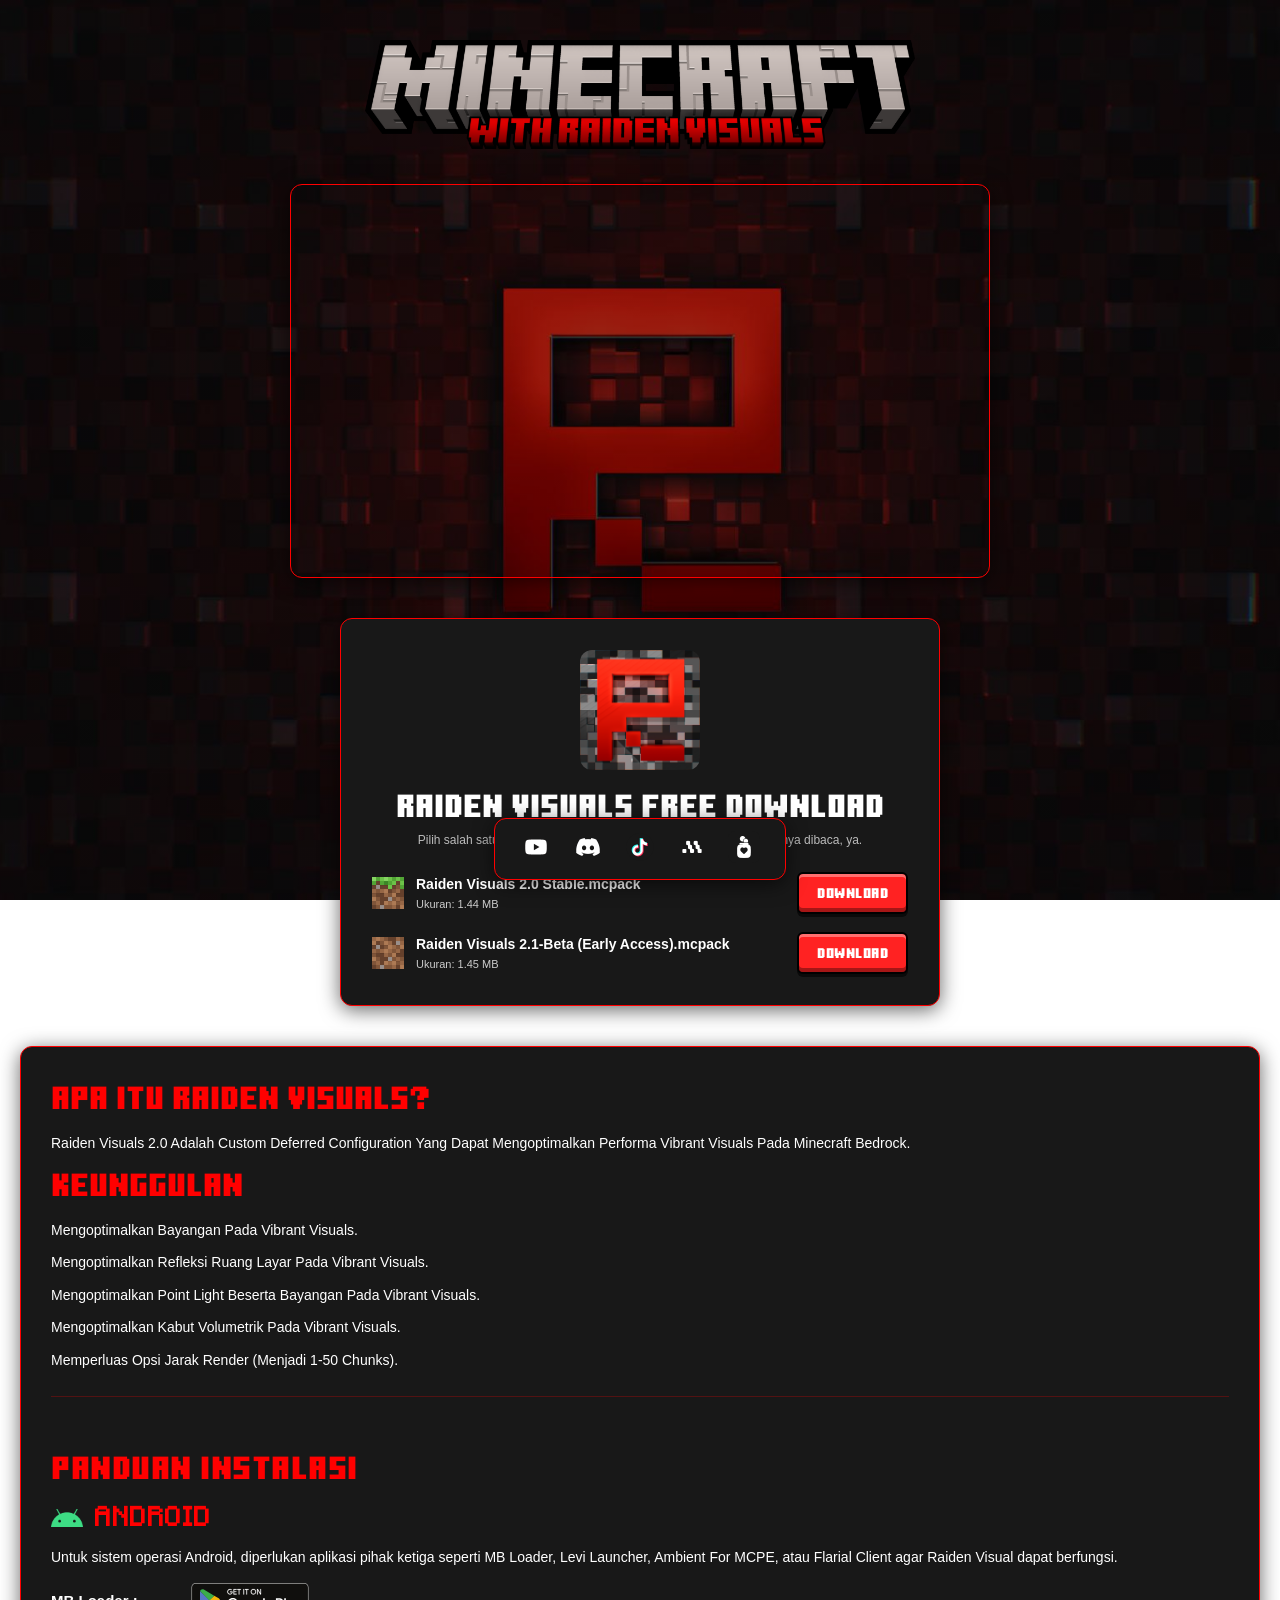
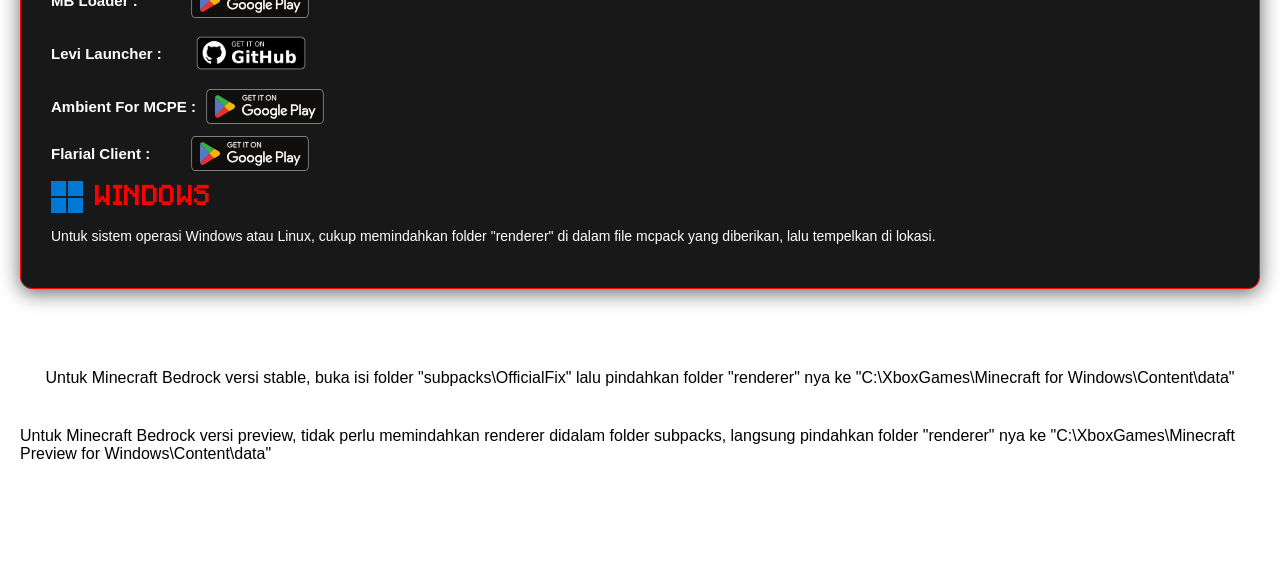
==== index.html @ 91027bec "Membatalkan penambahan line break karena tidak berfungsi." ====
<!DOCTYPE html>
<html lang="id">
<head>
    <meta charset="UTF-8">
    <meta name="viewport" content="width=device-width, initial-scale=1.0">
    <meta name="google-site-verification" content="google2b6186536590153f" />
    <title>Raiden Visuals - Vibrant Visuals Optimizer</title>
    <link rel="stylesheet" href="style.css">
    <!-- Perbaikan Panggilan Favicon yang Bersih untuk Google -->
    <link rel="icon" type="image/png" href="img/pack_icon.png">
    <link rel="shortcut icon" type="image/png" href="img/pack_icon.png">
    <link rel="apple-touch-icon" href="img/pack_icon.png">
    <!-- Tag Utama untuk Mengunci Judul & Nama Website di Google -->
    <meta property="og:site_name" content="Raiden Visuals">
    <meta property="og:title" content="Raiden Visuals - Vibrant Visuals Optimizer">
    <meta property="og:image" content="img/pack_icon.png">
    <meta property="og:description" content="Raiden Visuals 2.0 adalah Custom Deferred Configuration yang dapat mengoptimalkan performa Vibrant Visuals pada Minecraft Bedrockmu dan kompatibel dengan sistem operasi Android & Windows.">
</head>
<!-- Tambahkan script ini tepat SEBELUM tag </body> -->
<body>
<!-- Tambahkan baris logo Minecraft di bawah ini (di luar container) -->
<!-- Banner Minecraft Anda yang sudah ada -->
<!-- Banner Minecraft Anda tetap di atas sendirian -->
<div class="top-banner-wrapper">
    <img src="img/title.png" alt="Minecraft With Raiden Visuals" class="minecraft-title-logo">
</div>
<!-- KODE BARU: Tambahkan tag pembungkus baris di sini -->
<div class="main-content-row">
    <!-- Video Player (Sisi Kiri) -->
    <div class="video-container">
        <iframe 
            src="https://youtube.com/embed/EFGAV0GaRUc"
            allow="accelerometer; autoplay; clipboard-write; encrypted-media; gyroscope; picture-in-picture"
            allowfullscreen>
        </iframe>
    </div>
   <!-- 2. SISI KANAN: Kotak Kontainer Utama -->
    <div class="container">
        <div class="main-icon-wrapper">
            <img src="img/pack_icon.png" alt="Logo" class="main-page-icon">
        </div>
        <h1>Raiden Visuals Free Download</h1>
        <p class="subtitle">Pilih salah satu untuk versi stable dan beta. Harap panduan instalasinya dibaca, ya.</p>
        <!-- KARTU DOWNLOAD HARUS MASUK DI SINI (SEBELUM CONTAINER DI-TUTUP) -->
        <div class="download-card">
            <div class="file-info">
                <img src="img/stable_icon.png" alt="Icon" class="file-icon-img">
                <div>
                    <div class="file-name">Raiden Visuals 2.0 Stable.mcpack</div>
                    <div class="file-size">Ukuran: 1.44 MB</div>
                </div>
            </div>
            <a href="https://link-hub.net/459609/JO6mNLCZn24y" target="_blank" class="download-btn">Download</a>
        </div>

        <div class="download-card">
            <div class="file-info">
                <img src="img/preview_icon.png" alt="Icon" class="file-icon-img">
                <div>
                    <div class="file-name">Raiden Visuals 2.1-Beta (Early Access).mcpack</div>
                    <div class="file-size">Ukuran: 1.45 MB</div>
                </div>
            </div>
            <a href="https://link-hub.net/459609/1NCAvysKHDxe" target="_blank" class="download-btn">Download</a>
        </div>

    </div> <!-- AKHIR DARI CONTAINER (Pastikan ini menutup setelah semua kartu download) -->

    <!-- KODE BARU 1: Kotak Deskripsi Panjang di Bagian Bawah -->
<div class="description-full-container">
    <h2>Apa itu Raiden Visuals?</h2>
    <p>Raiden Visuals 2.0 Adalah Custom Deferred Configuration Yang Dapat Mengoptimalkan Performa Vibrant Visuals Pada Minecraft Bedrock.</p>
    <h2>Keunggulan</h2>
    <p>Mengoptimalkan Bayangan Pada Vibrant Visuals.</p>
    <p>Mengoptimalkan Refleksi Ruang Layar Pada Vibrant Visuals.</p>
    <p>Mengoptimalkan Point Light Beserta Bayangan Pada Vibrant Visuals.</p>
    <p>Mengoptimalkan Kabut Volumetrik Pada Vibrant Visuals.</p>
    <p>Memperluas Opsi Jarak Render (Menjadi 1-50 Chunks).</p>
    <p> </p>
<p class="desc-list">
    <!-- BLOK PANDUAN ANDROID -->
    <!-- BLOK PANDUAN ANDROID -->
<!-- BLOK PANDUAN ANDROID -->
<div class="os-guide-block">
    <h2 class="desc-title-bold">Panduan Instalasi</h2>
    <div class="os-title-wrapper">
        <img src="img/android.png" alt="Android Logo" class="os-icon">
        <h2 class="desc-title-bold">ANDROID</h2>
    </div>
    <p>Untuk sistem operasi Android, diperlukan aplikasi pihak ketiga seperti MB Loader, Levi Launcher, Ambient For MCPE, atau Flarial Client agar Raiden Visual dapat berfungsi.</p>

    <!-- KODE BARU: Deretan Tombol Google Play & GitHub Launcher -->
    <ul class="app-launcher-list">
        <li>
            <span class="app-name">MB Loader :</span>
            <a href="https://play.google.com/store/apps/details?id=io.github.bambosan.mbloader&pcampaignid=web_share" target="_blank">
                <img src="img/Google_Play_Store_badge_EN.svg" alt="Get it on Google Play" class="badge-img">
            </a>
        </li>
        <li>
    <span class="app-name">Levi Launcher :</span>
    <a href="https://github.com/LiteLDev/LeviLaunchroid/releases" target="_blank">
        <!-- TAMBAHKAN class="badge-img github-badge" DI SINI -->
        <img src="img/get-it-on-github.png" alt="Get it on GitHub" class="badge-img github-badge">
    </a>
</li>

        <li>
            <span class="app-name">Ambient For MCPE :</span>
            <a href="https://play.google.com/store/apps/details?id=io.kitsuri.mayape" target="_blank">
                <img src="img/Google_Play_Store_badge_EN.svg" alt="Get it on Google Play" class="badge-img">
            </a>
        </li>
        <li>
            <span class="app-name">Flarial Client :</span>
            <a href="https://play.google.com/store/apps/details?id=com.flarialmc.flarial_launcher" target="_blank">
                <img src="img/Google_Play_Store_badge_EN.svg" alt="Get it on Google Play" class="badge-img">
            </a>
        </li>
    </ul>
</div>

<!-- BLOK PANDUAN WINDOWS -->
    <!-- PENGATURAN BARU: Bungkus logo dan tulisan H2 bersamaan -->
    <div class="os-title-wrapper">
        <img src="img/windows.png" alt="Windows Logo" class="os-icon">
        <h2 class="desc-title-bold">WINDOWS</h2>
    </div>
    <p>Untuk sistem operasi Windows atau Linux, cukup memindahkan folder "renderer" di dalam file mcpack yang diberikan, lalu tempelkan di lokasi.</p>
</div>

    <!-- Dua baris list sisa di bawahnya tetap biarkan sama -->
    <p>Untuk Minecraft Bedrock versi stable, buka isi folder "subpacks\OfficialFix" lalu pindahkan folder "renderer" nya ke "C:\XboxGames\Minecraft for Windows\Content\data"</li>
    <p>Untuk Minecraft Bedrock versi preview, tidak perlu memindahkan renderer didalam folder subpacks, langsung pindahkan folder "renderer" nya ke "C:\XboxGames\Minecraft Preview for Windows\Content\data"</li>
</ul>

</div> <!-- AKHIR DARI MAIN CONTENT ROW -->
<!-- Tambahkan kode sosial media ini di bawah kontainer download Anda -->
<div class="social-media-container">
    <!-- Ganti href="#" dengan link akun sosial media asli Anda -->
    <a href="https://www.youtube.com/@vedaraiden" target="_blank" class="social-link">
        <img src="img/yt.png" alt="YouTube">
    </a>
    <a href="https://discord.gg/U2SUvJKQkk" target="_blank" class="social-link">
        <img src="img/dc.png" alt="Discord">
    </a>
    <a href="https://www.tiktok.com/@veda_raiden" target="_blank" class="social-link">
        <img src="img/tt.png" alt="TikTok">
    </a>
    <a href="https://modbay.org/user/vedaraidenz/" target="_blank" class="social-link">
        <img src="img/mb.png" alt="Modrinth">
    </a>
    <a href="https://trakteer.id/veda_raiden" target="_blank" class="social-link">
        <img src="img/ti.png" alt="Trakteer">
    </a>
</div>
<script src="script.js"></script>
</body>
</html>
---- style.css ----
* {
    margin: 0;
    padding: 0;
    box-sizing: border-box;
    font-family: 'Segoe UI', Tahoma, Geneva, Verdana, sans-serif;
}
/* 1. Daftarkan Font Tebal (OTF) */
@font-face {
    font-family: 'MinecraftTen';
    src: url('MinecraftTen.otf') format('opentype');
    font-weight: 700;
    font-style: normal;
}
/* 2. Daftarkan Font Tipis (TTF) */
@font-face {
    font-family: 'MinecraftSeven';
    src: url('MinecraftSevenv4.ttf') format('truetype');
    font-weight: 300;
    font-style: normal;
}
/* 3. Daftarkan Font Body Text yang Baru (Noto Sans) */
@font-face {
    font-family: 'NotoSans';
    src: url('NotoSans.ttf') format('truetype');
    font-weight: 400;
    font-style: normal;
}
/* Mengatur container list launcher agar menumpuk rapi ke bawah */
.app-launcher-list {
    list-style-type: none !important;
    padding-left: 0 !important;
    margin-top: 15px;
    display: flex;
    flex-direction: column;
    gap: 12px; /* Jarak vertikal antar baris aplikasi */
    width: 100%;
}

/* Mengatur baris item agar teks dan tombol sejajar horizontal */
.app-launcher-list li {
    display: flex;
    align-items: center;
    gap: 10px; /* Jarak horizontal antara teks titik dua (:) dan tombol */
}

/* Mengatur teks nama aplikasi launcher */
.app-launcher-list .app-name {
    font-family: 'NotoSans', sans-serif !important;
    font-weight: 700 !important;
    color: #ffffff;
    font-size: 15px;
    min-width: 130px; /* Mengunci lebar teks agar posisi semua tombol di kanannya sejajar lurus vertikal */
    display: inline-block;
}

/* Mengatur ukuran proporsional tombol Google Play dan GitHub badge */
.app-launcher-list .badge-img {
    height: 35px; /* Mengunci tinggi tombol agar serasi dengan ukuran teks */
    width: auto;
    object-fit: contain;
    display: block;
    transition: transform 0.2s ease;
}
/* Mengunci ukuran badge GitHub secara langsung agar pas dan seimbang */
.github-badge {
    height: 48px !important;    /* Menaikkan tinggi gambar inti agar pas dengan Google Play */
    margin-top: -1px;           /* Penyesuaian posisi atas bawah */
    margin-left: -2px;          /* Penyesuaian posisi kiri kanan */
}


/* Animasi membesar halus saat tombol disorot kursor */
.app-launcher-list .badge-img:hover {
    transform: scale(1.05);
}

/* Mengatur ukuran logo Android dan Windows */
.os-icon {
    width: 35px;            /* Lebar ikon */
    height: 35px;           /* Tinggi ikon */
    object-fit: contain;
    margin-bottom: 8px;     /* Jarak antara logo dengan teks di bawahnya */
}
/* 2. Kurangi juga jarak atas pada pembungkus judul OS */
.os-title-wrapper {
    display: flex;
    flex-direction: row;
    align-items: center;
    gap: 12px;
    margin-top: 10px !important;    /* DIUBAH: Dikurangi dari 25px menjadi 10px agar lebih menempel ke atas */
    margin-bottom: 12px !important;
}

/* Memberi jarak dan pemisah visual antar blok panduan (Android/Windows) */
.os-guide-block {
    margin-top: 30px;
    padding-top: 20px;
    border-top: 1px solid rgba(255, 0, 0, 0.25);
}

.os-guide-block:first-of-type {
    margin-top: 25px;
}


/* Memastikan ukuran logo OS tetap konsisten dan rapi */
.os-title-wrapper .os-icon {
    width: 32px !important;
    height: 32px !important;
    object-fit: contain;
    margin-bottom: 0 !important; /* Menghilangkan margin bawah lama agar lurus dengan teks */
}

/* Merapikan teks judul OS agar jaraknya pas */
.os-title-wrapper h2 {
    margin: 0 !important;    /* Menghilangkan margin bawaan agar tidak merusak posisi */
    line-height: 1;
    font-family: 'MinecraftSeven', sans-serif !important; /* Ganti dari MinecraftTen ke MinecraftSeven */
    font-size: 22px !important; /* Disesuaikan karena MinecraftSeven proporsinya beda dari MinecraftTen */
}

/* Terapkan font TEBAL ke Judul dan Sub-judul */
h1, h2, .desc-title-bold {
    font-size: 32px !important;    /* Diperbesar dari 24px */
    font-family: 'MinecraftTen', sans-serif !important;
}
/* Terapkan font TIPIS ke isi teks, deskripsi, dan list */
body, p, .desc-text-light, .desc-list li, .file-name, .file-size {
    font-family: 'NotoSans', sans-serif !important;
}
/* Mengatur sub-judul di kotak deskripsi bawah */
/* Cari kode .desc-title-bold di bagian bawah file style.css Anda */
.desc-title-bold {
    font-family: 'MinecraftTen', sans-serif !important;
    font-weight: 700 !important;
    color: #ff0000;
    font-size: 32px !important;
    
    /* UBAH BAGIAN INI: Tambahkan jarak atas agar tidak menempel */
    margin-top: 30px !important;    /* Diubah dari 25px menjadi 45px agar teks turun */
    margin-bottom: 15px !important; /* Jarak bawah ke arah teks Android */
    letter-spacing: 0.5px;
}

/* 2. Mengatur ISI TEKS (Font Tipis) agar LEBIH BESAR dan mudah dibaca */
.desc-text-light, .desc-list li {
    font-family: 'NotoSans', sans-serif !important;
    color: #ffffff; /* Mengubah teks judul menjadi putih bersih */
}
/* Mengatur kotak pembungkus video YouTube */
.video-container {
    width: 100%;
    max-width: 700px;
    height: auto;             /* Mengubah tinggi kaku menjadi otomatis */
    aspect-ratio: 16 / 9;     /* Mengunci aspek rasio asli YouTube */
    border-radius: 12px;
    overflow: hidden;
    box-shadow: 0 4px 20px rgba(0, 0, 0, 0.6);
    border: 1px solid #ff0000;
}
/* Mengatur Kotak Deskripsi Panjang yang Baru */
/* Cari kode ini di bagian bawah file style.css Anda */
.description-full-container {
    background-color: #181818;
    padding: 30px;
    border-radius: 12px;
    box-shadow: 0 4px 20px rgba(0, 0, 0, 0.6);
    border: 1px solid #ff0000;
    width: 100%;
    max-width: 1340px; 
    
    /* UBAH BAGIAN INI: Kurangi nilainya agar kotaknya bergeser ke atas */
    margin-top: 0px;      /* DIUBAH: Dikurangi dari 30px menjadi 10px */
    margin-bottom: 40px; 
}

.description-full-container h2 {
    color: #ff0000;    /* Warna judul deskripsi merah khas Raiden */
    font-size: 20px;
    margin-bottom: 15px;
}
.description-full-container p {
    color: #ffffff;    /* Warna teks isi deskripsi putih bersih */
    font-size: 14px;
    line-height: 1.6;  /* Mengatur jarak antar baris agar nyaman dibaca */
    margin-bottom: 10px; /* Jarak antar paragraf agar tidak menempel */
}

/* Memastikan frame video di dalamnya mengisi penuh ruang pembungkus */
.video-container iframe {
    width: 100%;
    height: 100%;
    border: none;
    object-fit: cover; /* KODE UTAMA: Memaksa video memotong sedikit bagian samping agar penuh tanpa garis hitam */
}
/* Mengatur kotak hitam sosmed agar selalu menempel mati di bawah layar */
.social-media-container {
    background-color: #181818; 
    padding: 12px 25px;
    border-radius: 12px;
    display: flex;
    justify-content: center;   
    align-items: center;
    gap: 20px;                 
    box-shadow: 0 4px 20px rgba(0, 0, 0, 0.6);
    border: 1px solid #ff0000; /* Menambahkan garis tepi tipis agar kotak terlihat tegas */

    /* KODE UTAMA UNTUK MENEMPEL DI LAYAR */
    position: fixed;           /* Mengunci posisi elemen dari gulungan scroll */
    bottom: 20px;              /* Jarak konstan dari batas bawah layar browser */
    left: 50%;                 /* Geser posisi titik awal ke tengah */
    transform: translateX(-50%) translateY(0); /* Trik CSS agar kotak benar-benar berada pas di tengah layar */
    width: auto;               /* Lebar kotak otomatis mengikuti jumlah ikon di dalamnya */
    z-index: 9999;             /* Memastikan kotak sosmed selalu berada di lapisan paling depan */

    /* Animasi smooth saat muncul/menghilang ketika scroll */
    opacity: 1;
    transition: opacity 0.35s ease, transform 0.35s ease;
}

/* Kelas ini ditambahkan lewat JS saat user sedang scroll */
.social-media-container.is-hidden {
    opacity: 0;
    transform: translateX(-50%) translateY(20px); /* Turun sedikit ke bawah sambil memudar */
    pointer-events: none; /* Mencegah ikon bisa diklik saat sedang tersembunyi */
}
/* Mengatur ukuran gambar ikon sosial media */
.social-link img {
    width: 32px;               /* Lebar ukuran ikon */
    height: 32px;              /* Tinggi ukuran ikon */
    object-fit: contain;
    transition: transform 0.2s ease; /* Menambahkan efek animasi halus saat disentuh */
}

/* Efek animasi interaktif saat kursor diarahkan ke ikon */
.social-link img:hover {
    transform: scale(1.5);    /* Ikon akan sedikit membesar/menonjol saat disentuh kursor */
}

/* Mengatur pembungkus logo agar berada di tengah halaman */
.top-banner-wrapper {
    display: flex;
    justify-content: center;
    width: 100%;
    margin-bottom: 25px; /* Jarak antara logo Minecraft dengan kotak hitam di bawahnya */
}

/* Mengatur ukuran dan responsivitas logo Minecraft */
.minecraft-title-logo {
    max-width: 550px;    /* Batas lebar maksimal logo (bisa Anda sesuaikan) */
    width: 90%;          /* Agar logo otomatis mengecil secara rapi saat dibuka di HP */
    height: auto;        /* Menjaga proporsi gambar agar tidak gepeng */
    object-fit: contain;
}

/* Mengatur ukuran dan bentuk icon gambar PNG */
.file-icon-img {
    width: 32px;         /* Lebar gambar */
    height: 32px;        /* Tinggi gambar */
    object-fit: contain; /* Memastikan gambar tidak gepeng/terdistorsi */
}
/* Memaksa gambar ikon utama agar berukuran kecil dan rapi */
.main-page-icon {
    width: 120px !important;   /* Mengunci lebar gambar menjadi 120 pixel */
    height: 120px !important;  /* Mengunci tinggi gambar menjadi 120 pixel */
    object-fit: contain;
    border-radius: 12px;       /* Membuat sudut gambar sedikit melengkung halus */
    margin: 0 auto 15px auto;  /* Memposisikan otomatis di tengah dan memberi jarak bawah */
    display: block;            /* Memastikan gambar mengambil ruang terpisah */
}
/* Untuk browser modern seperti Chrome, Edge, Firefox, dan Safari */
html {
    scrollbar-color: #ff0000 #222222; /* Warna batang (merah) & warna latar (hitam/gelap) */
    scrollbar-width: smooth;           /* Membuat ukuran scrollbar menjadi proporsional */
}

/* Khusus untuk browser berbasis Webkit (Chrome, Safari, Edge versi lama) agar lebih detail */
::-webkit-scrollbar {
    width: 12px; /* Mengatur lebar scrollbar */
}

/* Mengatur warna latar belakang jalur scrollbar */
::-webkit-scrollbar-track {
    background: #1a1a1a; 
}

/* Mengatur warna batang scrollbar yang digeser */
::-webkit-scrollbar-thumb {
    background: #ff2222; 
    border-radius: 6px;  /* Membuat ujung batang scrollbar melengkung halus */
    border: 3px solid #1a1a1a; /* Memberi jarak aman antara batang dan jalur luar */
}
/* Efek saat batang scrollbar diarahkan oleh kursor (hover) */
::-webkit-scrollbar-thumb:hover {
    background: #cc1111; /* Warna merah akan sedikit lebih gelap saat disentuh */
}
body {
    /* Mengatur gambar sebagai background penuh */
    display: flex;
    flex-direction: column;
    align-items: center;
    justify-content: flex-start;
    min-height: 100vh;
    padding: 40px 20px 120px 20px;
    background-image: linear-gradient(rgba(0, 0, 0, 0.4), rgba(0, 0, 0, 0.4)), url('img/background.jpg');
    background-size: cover;          /* Memastikan gambar menutup seluruh layar */
    background-position: center;     /* Posisi gambar selalu di tengah */
    background-attachment: fixed;    /* Gambar tetap diam saat halaman di-scroll */
    background-repeat: no-repeat;    /* Mencegah gambar berulang/pecah */
}
/* Mengatur tata letak video (kiri) dan download card (kanan) */
.main-content-row {
    display: flex;
    flex-direction: row;
    justify-content: center;
    align-items: flex-start;
    gap: 40px;
    width: 100%;
    max-width: 1400px; /* Diperbesar dari 1100px agar layout bisa melebar maksimal */
    margin-top: 10px;
}


/* Responsif: Jika dibuka di HP yang layarnya sempit, otomatis otomatis menumpuk ke bawah lagi */
@media (max-width: 900px) {
    .main-content-row {
        flex-direction: column;
        align-items: center;
        gap: 25px;
    }
}
.container {
    background: #181818;
    padding: 31px; /* Ditambah sedikit agar ruang dalam kotak hitam lebih lega */
    border-radius: 12px;
    box-shadow: 0 4px 20px rgba(0, 0, 0, 0.6);
    border: 1px solid #ff0000;
    width: 100%;
    max-width: 600px; /* Diperbesar dari 500px agar sejajar dengan video baru */
    height: auto;
}
h1 {
    color: #ffffff; /* Mengubah teks judul menjadi putih bersih */
    font-size: 24px;
    margin-bottom: 8px;
    text-align: center;
}
.subtitle {
    color: #bbb; /* Mengubah deskripsi menjadi abu-abu terang agar tidak silau */
    font-size: 12px;
    margin-bottom: 25px;
    text-align: center;
}
/* Mencegah nama file menabrak tombol download */
.download-card {
    display: flex;
    justify-content: space-between;
    align-items: center;
    gap: 15px; /* Memberi jarak aman antara teks dan tombol */
    width: 100%;
    margin-bottom: 18px; /* Jarak antar kartu download agar tidak berdempetan */
}

.download-card:last-child {
    margin-bottom: 0; /* Kartu terakhir tidak perlu jarak bawah */
}
.file-info {
    display: flex;
    align-items: center;
    gap: 12px;
    flex: 1; /* Membuat teks mengambil ruang sisa secara fleksibel */
    min-width: 0; /* Mencegah teks meluap keluar */
}
/* Mengatur warna nama file menjadi putih bersih */
.file-name {
    font-weight: 600;
    color: #ffffff !important; 
    font-size: 14px;
    word-break: break-word; /* Otomatis membuat baris baru jika teks terlalu panjang */
    line-height: 1.4;
}
/* Mengatur warna ukuran file menjadi abu-abu terang */
.file-size {
    font-size: 11px;
    color: #cccccc !important; 
    margin-top: 4px;
}

/* Memastikan daftar download card turun ke bawah penuh setelah baris video-container */
.main-content-row {
    flex-wrap: wrap; /* Mengizinkan konten di bawahnya turun dengan rapi */
}
.file-icon {
    font-size: 28px;
}
.download-btn {
    background-color: #ff2222; /* Tombol merah */
    color: white;
    text-decoration: none;
    padding: 10px 18px;
    border-radius: 6px;
    font-size: 14px;
    font-weight: 600;
    font-family: 'MinecraftTen', sans-serif !important;
    letter-spacing: 0.5px;

    /* Stroke hitam ala tombol Mojang */
    border: 2px solid #000000;

    /* Highlight terang di atas, gelap di bawah (efek 3D/bevel) + bayangan luar */
    box-shadow:
        inset 0 3px 0 rgba(255, 255, 255, 0.35),
        inset 0 -4px 0 rgba(0, 0, 0, 0.35),
        0 3px 0 rgba(0, 0, 0, 0.6);

    transition: background 0.15s ease, transform 0.1s ease, box-shadow 0.1s ease;
}

.download-btn:hover {
    background-color: #ab2e2e; /* Sedikit lebih terang saat hover, ala Mojang */
}

.download-btn:active {
    /* Efek tombol "ditekan" ke dalam */
    transform: translateY(2px);
    box-shadow:
        inset 0 3px 0 rgba(255, 255, 255, 0.25),
        inset 0 -2px 0 rgba(0, 0, 0, 0.35),
        0 1px 0 rgba(0, 0, 0, 0.6);
}
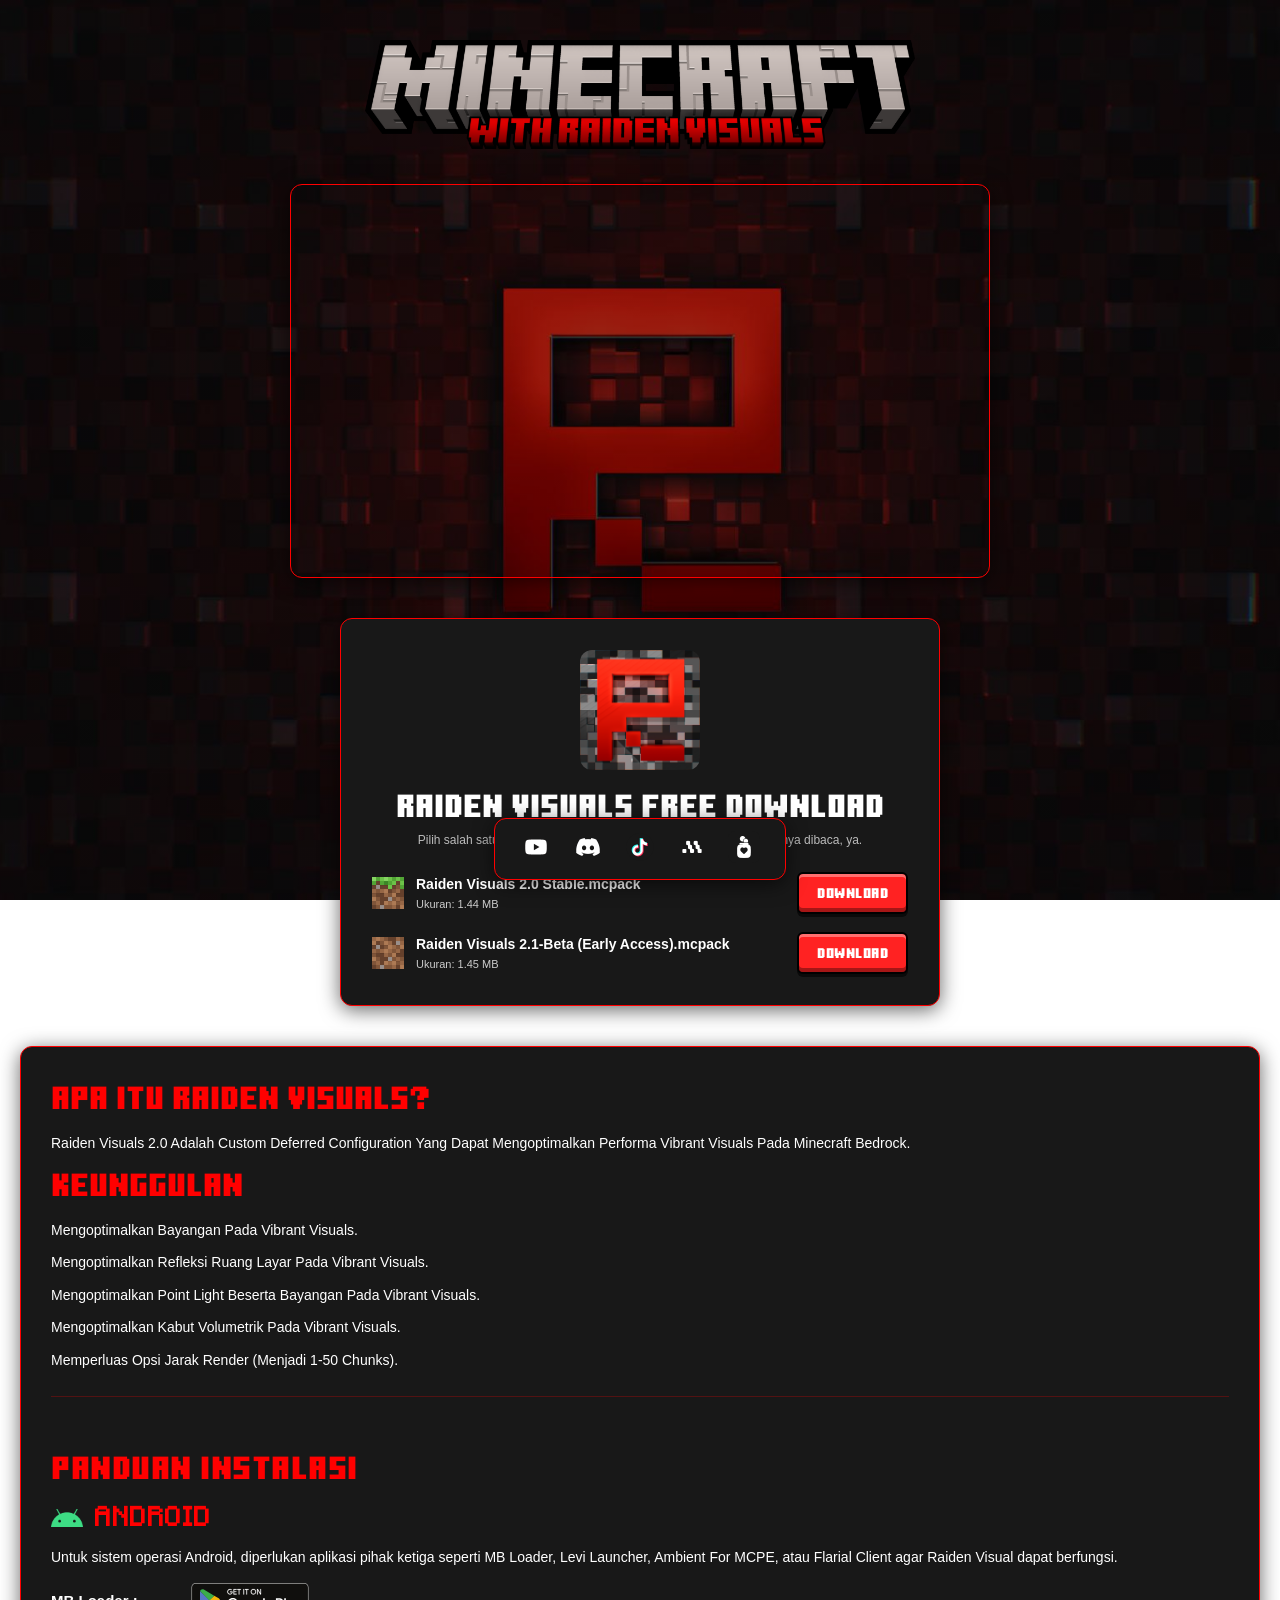
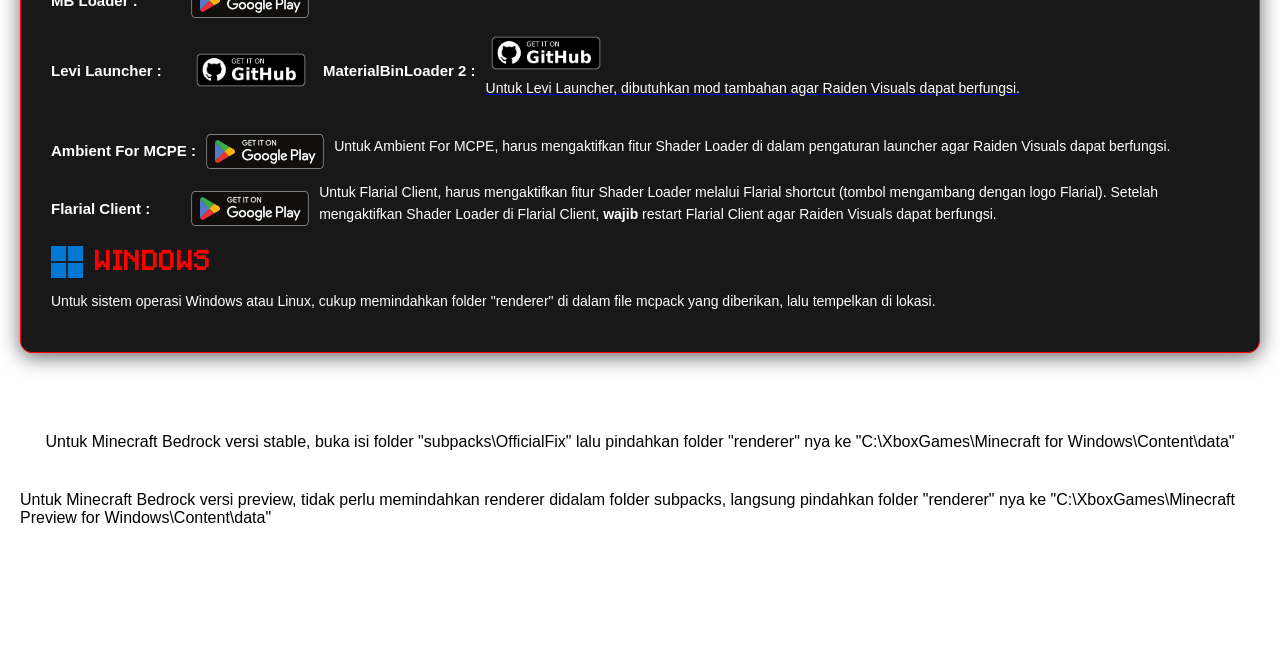
==== commit 5f22c301: "Menambahkan informasi tambahan di panduan instalasi" ====
--- a/index.html
+++ b/index.html
@@ -98,24 +98,29 @@
             </a>
         </li>
         <li>
-    <span class="app-name">Levi Launcher :</span>
-    <a href="https://github.com/LiteLDev/LeviLaunchroid/releases" target="_blank">
-        <!-- TAMBAHKAN class="badge-img github-badge" DI SINI -->
-        <img src="img/get-it-on-github.png" alt="Get it on GitHub" class="badge-img github-badge">
-    </a>
-</li>
-
+            <span class="app-name">Levi Launcher :</span>
+            <a href="https://github.com/LiteLDev/LeviLaunchroid/releases" target="_blank">
+            <!-- TAMBAHKAN class="badge-img github-badge" DI SINI -->
+                <img src="img/get-it-on-github.png" alt="Get it on GitHub" class="badge-img github-badge">
+            </a>
+            <span class="app-name">MaterialBinLoader 2 :</span>
+            <a href="https://github.com/mcbegamerxx954/mtbinloader2/releases" target="_blank">
+                <img src="img/get-it-on-github.png" alt="Get it on GitHub" class="badge-img github-badge">
+            <p>Untuk Levi Launcher, dibutuhkan mod tambahan agar Raiden Visuals dapat berfungsi.</p>
+        </li>
         <li>
             <span class="app-name">Ambient For MCPE :</span>
             <a href="https://play.google.com/store/apps/details?id=io.kitsuri.mayape" target="_blank">
                 <img src="img/Google_Play_Store_badge_EN.svg" alt="Get it on Google Play" class="badge-img">
             </a>
+            <p>Untuk Ambient For MCPE, harus mengaktifkan fitur Shader Loader di dalam pengaturan launcher agar Raiden Visuals dapat berfungsi.</p>
         </li>
         <li>
             <span class="app-name">Flarial Client :</span>
             <a href="https://play.google.com/store/apps/details?id=com.flarialmc.flarial_launcher" target="_blank">
                 <img src="img/Google_Play_Store_badge_EN.svg" alt="Get it on Google Play" class="badge-img">
             </a>
+            <p>Untuk Flarial Client, harus mengaktifkan fitur Shader Loader melalui Flarial shortcut (tombol mengambang dengan logo Flarial). Setelah mengaktifkan Shader Loader di Flarial Client, <b>wajib</b> restart Flarial Client agar Raiden Visuals dapat berfungsi.</p>
         </li>
     </ul>
 </div>
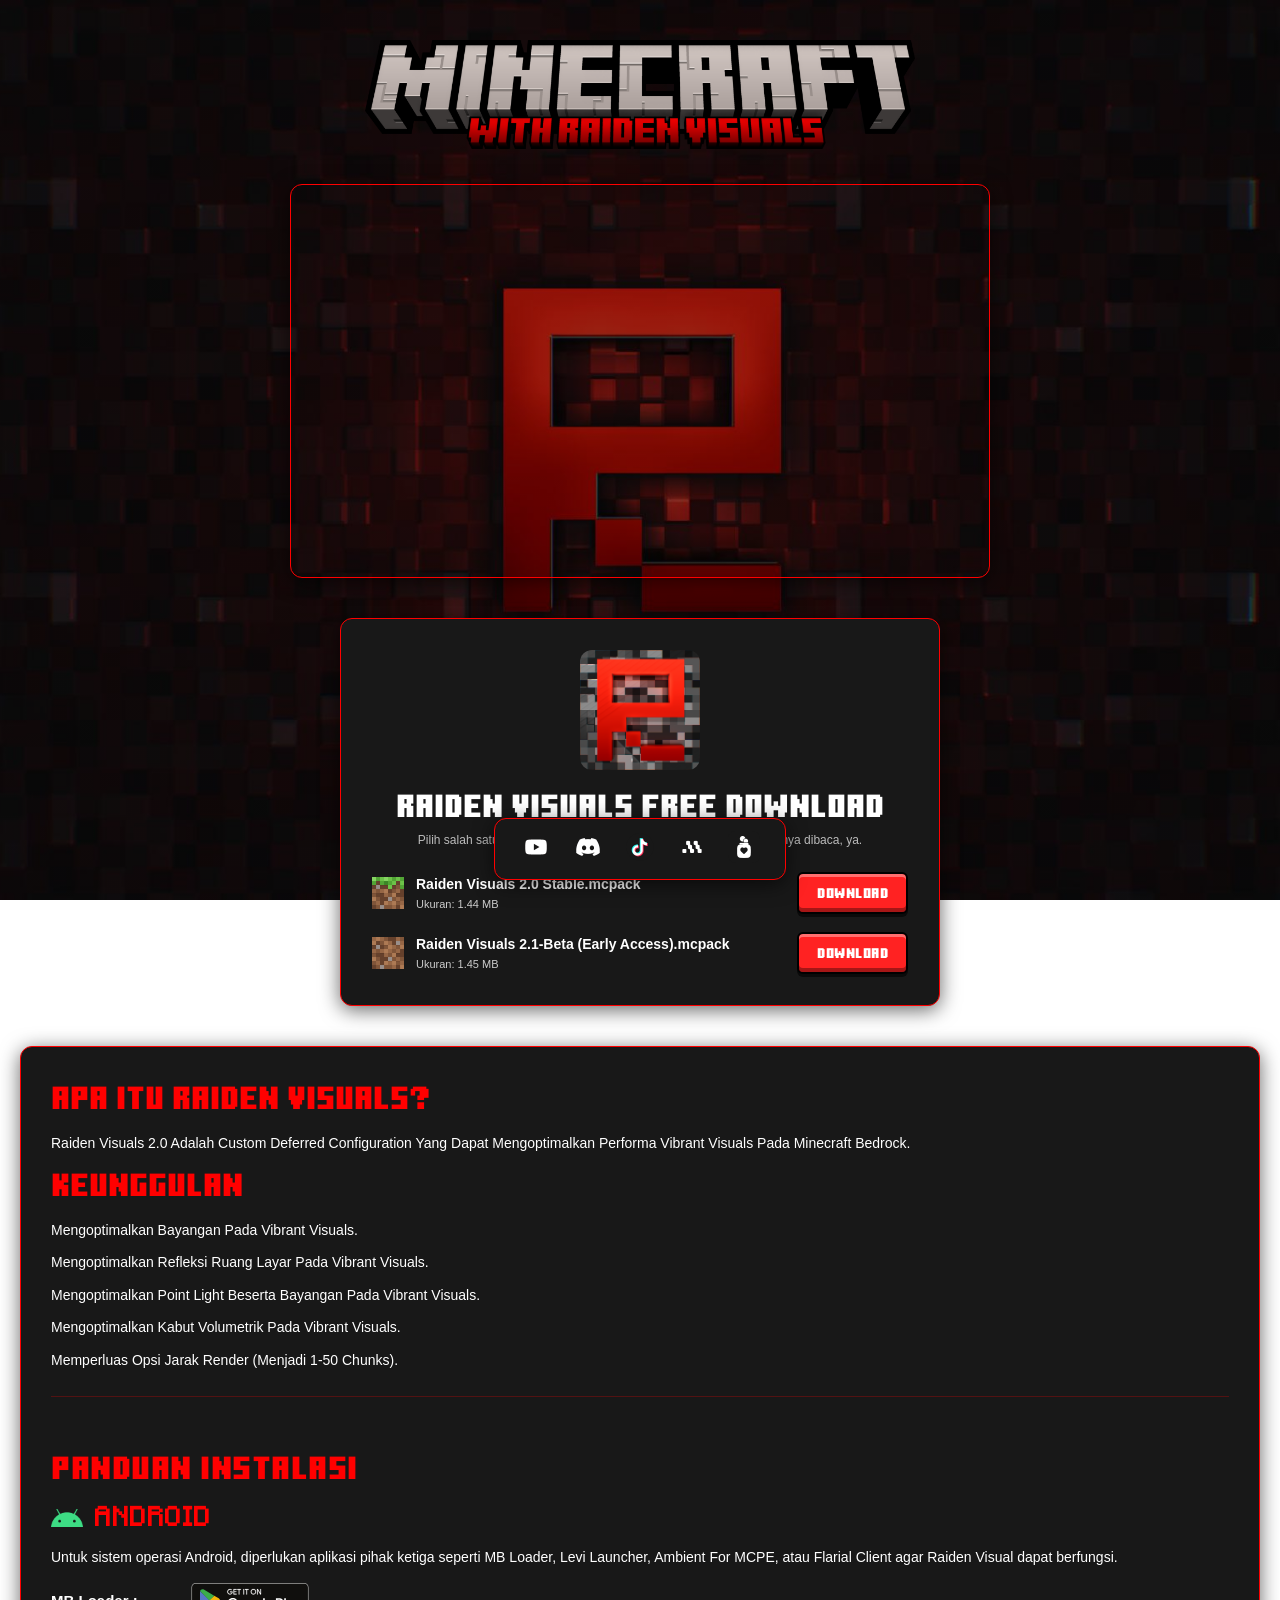
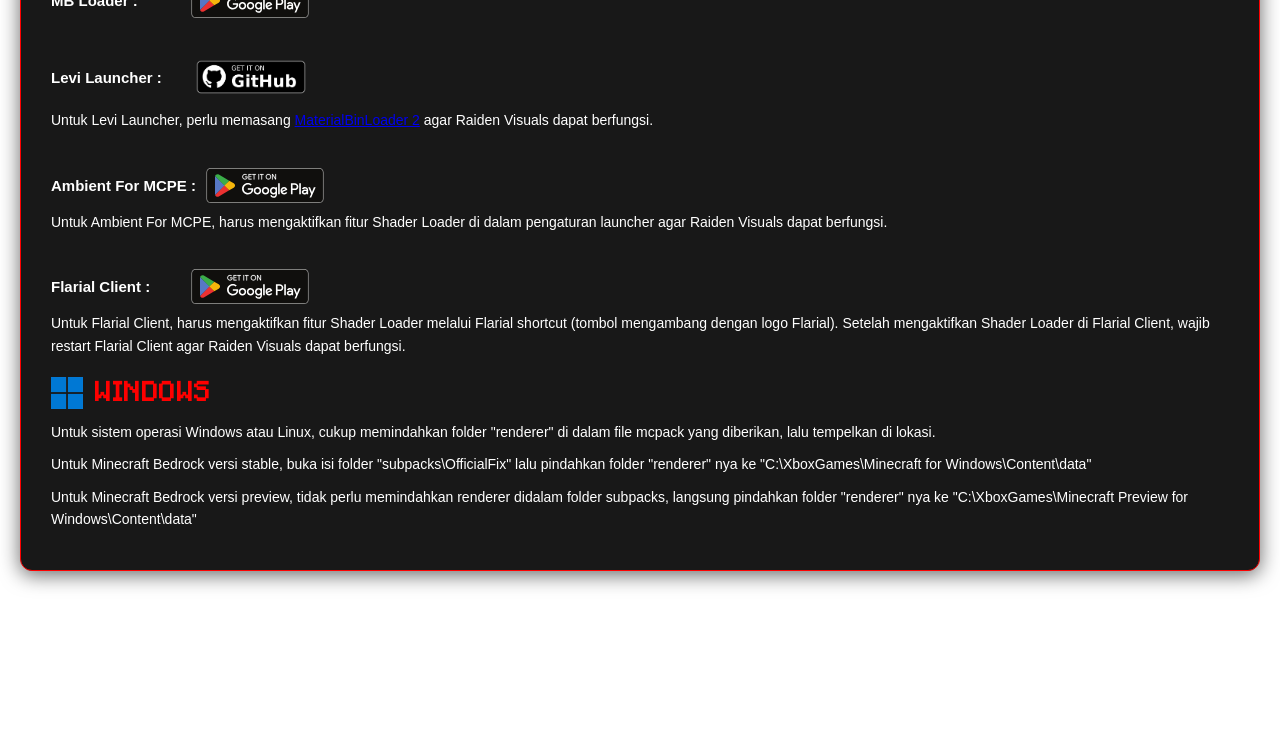
==== commit f933f957: "Penambahan informasi untuk panduan instalasi serta perbaikan untuk struktur divisi yang sepertinya s" ====
--- a/index.html
+++ b/index.html
@@ -91,41 +91,52 @@
 
     <!-- KODE BARU: Deretan Tombol Google Play & GitHub Launcher -->
     <ul class="app-launcher-list">
-        <li>
+    <!-- 1. MB LOADER -->
+    <li style="display: block; margin-bottom: 24px;">
+        <div style="display: flex; align-items: center; gap: 10px;">
             <span class="app-name">MB Loader :</span>
             <a href="https://play.google.com/store/apps/details?id=io.github.bambosan.mbloader&pcampaignid=web_share" target="_blank">
                 <img src="img/Google_Play_Store_badge_EN.svg" alt="Get it on Google Play" class="badge-img">
             </a>
-        </li>
-        <li>
+        </div>
+    </li>
+
+    <!-- 2. LEVI LAUNCHER -->
+    <li style="display: block; margin-bottom: 24px;">
+        <!-- Baris Levi Launcher -->
+        <div style="display: flex; align-items: center; gap: 10px; margin-bottom: 6px;">
             <span class="app-name">Levi Launcher :</span>
             <a href="https://github.com/LiteLDev/LeviLaunchroid/releases" target="_blank">
-            <!-- TAMBAHKAN class="badge-img github-badge" DI SINI -->
                 <img src="img/get-it-on-github.png" alt="Get it on GitHub" class="badge-img github-badge">
             </a>
-            <span class="app-name">MaterialBinLoader 2 :</span>
-            <a href="https://github.com/mcbegamerxx954/mtbinloader2/releases" target="_blank">
-                <img src="img/get-it-on-github.png" alt="Get it on GitHub" class="badge-img github-badge">
-            <p>Untuk Levi Launcher, dibutuhkan mod tambahan agar Raiden Visuals dapat berfungsi.</p>
-        </li>
-        <li>
+        </div>
+        <p style="margin-top: 8px; margin-bottom: 0; font-size: 14px; color: #ffffff;">Untuk Levi Launcher, perlu memasang <a href="https://github.com/mcbegamerxx954/mtbinloader2/releases">MaterialBinLoader 2</a> agar Raiden Visuals dapat berfungsi.</p>
+    </li>
+
+    <!-- 3. AMBIENT FOR MCPE -->
+    <li style="display: block; margin-bottom: 24px;">
+        <div style="display: flex; align-items: center; gap: 10px;">
             <span class="app-name">Ambient For MCPE :</span>
             <a href="https://play.google.com/store/apps/details?id=io.kitsuri.mayape" target="_blank">
                 <img src="img/Google_Play_Store_badge_EN.svg" alt="Get it on Google Play" class="badge-img">
             </a>
-            <p>Untuk Ambient For MCPE, harus mengaktifkan fitur Shader Loader di dalam pengaturan launcher agar Raiden Visuals dapat berfungsi.</p>
-        </li>
-        <li>
+        </div>
+        <p style="margin-top: 8px; margin-bottom: 0; font-size: 14px; color: #ffffff;">Untuk Ambient For MCPE, harus mengaktifkan fitur Shader Loader di dalam pengaturan launcher agar Raiden Visuals dapat berfungsi.</p>
+    </li>
+
+    <!-- 4. FLARIAL CLIENT -->
+    <li style="display: block; margin-bottom: 0;">
+        <div style="display: flex; align-items: center; gap: 10px;">
             <span class="app-name">Flarial Client :</span>
             <a href="https://play.google.com/store/apps/details?id=com.flarialmc.flarial_launcher" target="_blank">
                 <img src="img/Google_Play_Store_badge_EN.svg" alt="Get it on Google Play" class="badge-img">
             </a>
-            <p>Untuk Flarial Client, harus mengaktifkan fitur Shader Loader melalui Flarial shortcut (tombol mengambang dengan logo Flarial). Setelah mengaktifkan Shader Loader di Flarial Client, <b>wajib</b> restart Flarial Client agar Raiden Visuals dapat berfungsi.</p>
-        </li>
+        </div>
+        <p style="margin-top: 8px; margin-bottom: 24; font-size: 14px; color: #ffffff;">Untuk Flarial Client, harus mengaktifkan fitur Shader Loader melalui Flarial shortcut (tombol mengambang dengan logo Flarial). Setelah mengaktifkan Shader Loader di Flarial Client, wajib restart Flarial Client agar Raiden Visuals dapat berfungsi.</p>
+    </li>
     </ul>
-</div>
 
-<!-- BLOK PANDUAN WINDOWS -->
+    <!-- BLOK PANDUAN WINDOWS -->
     <!-- PENGATURAN BARU: Bungkus logo dan tulisan H2 bersamaan -->
     <div class="os-title-wrapper">
         <img src="img/windows.png" alt="Windows Logo" class="os-icon">
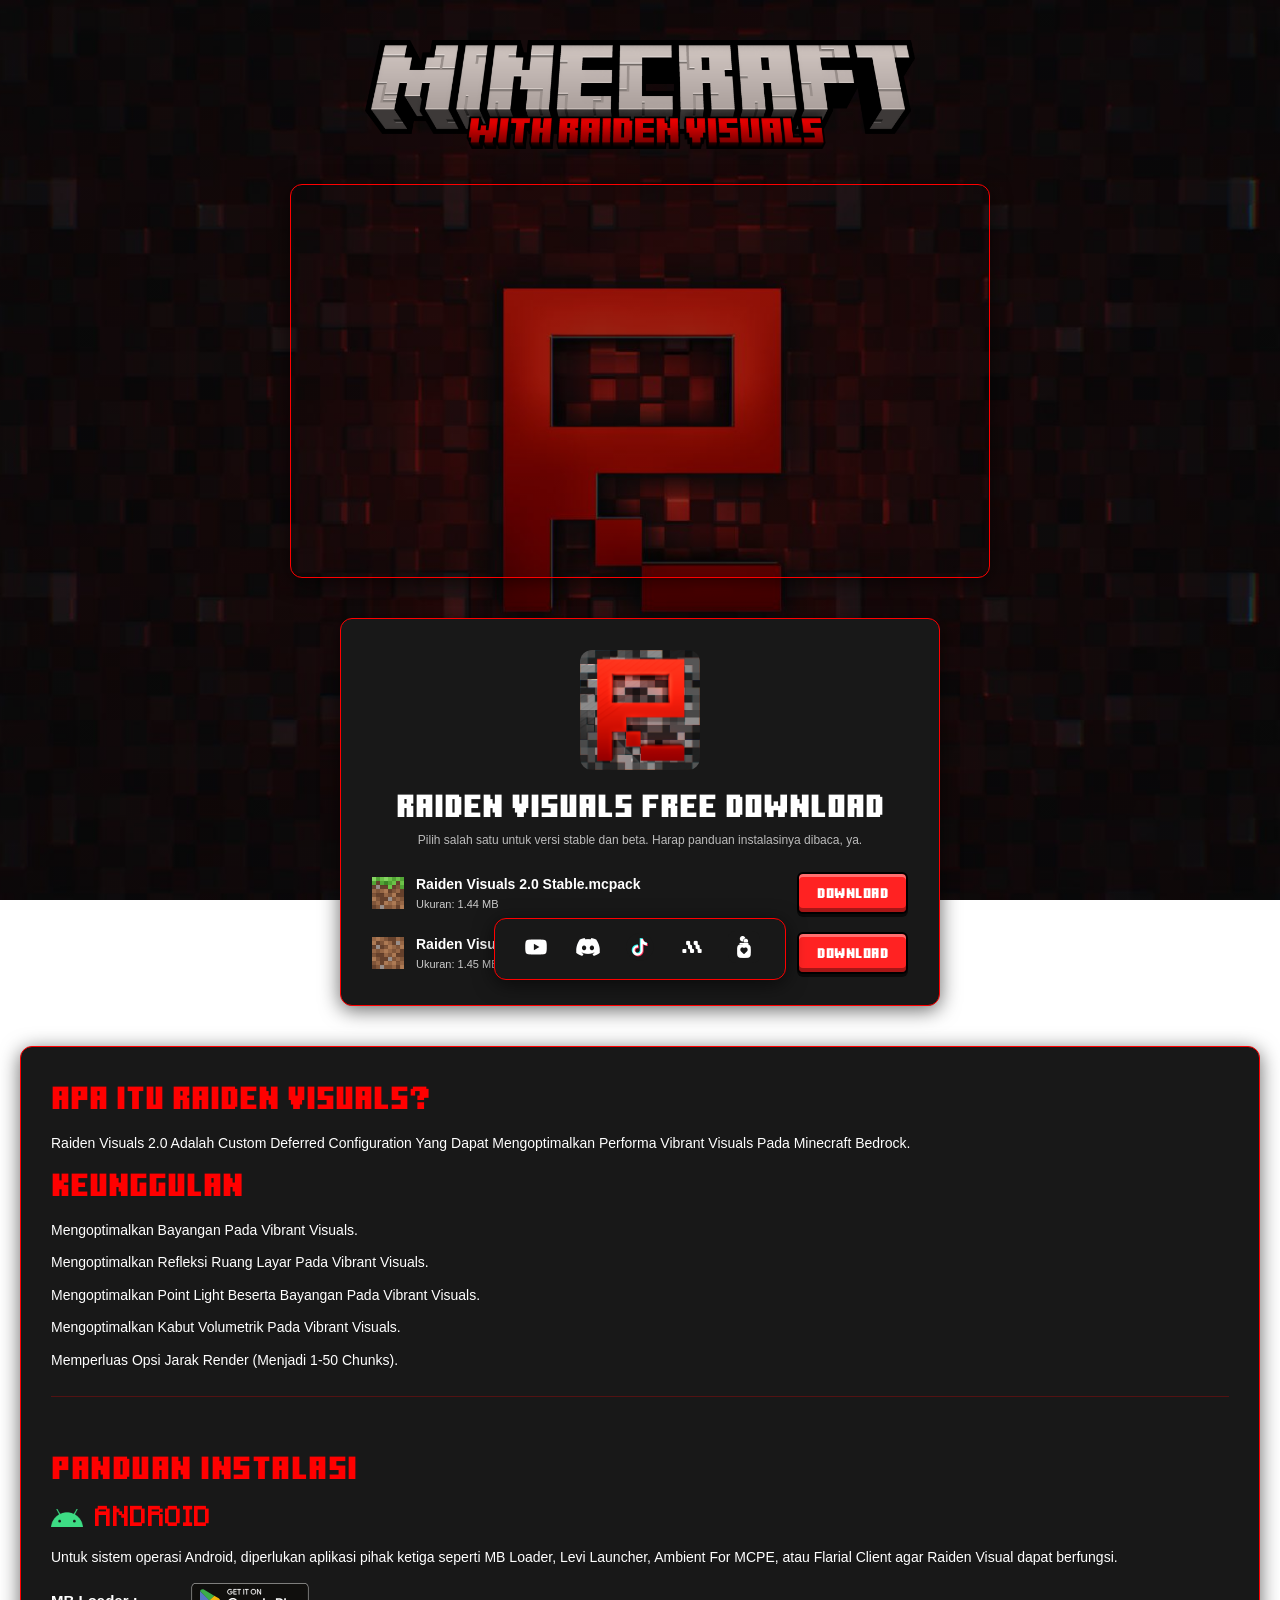
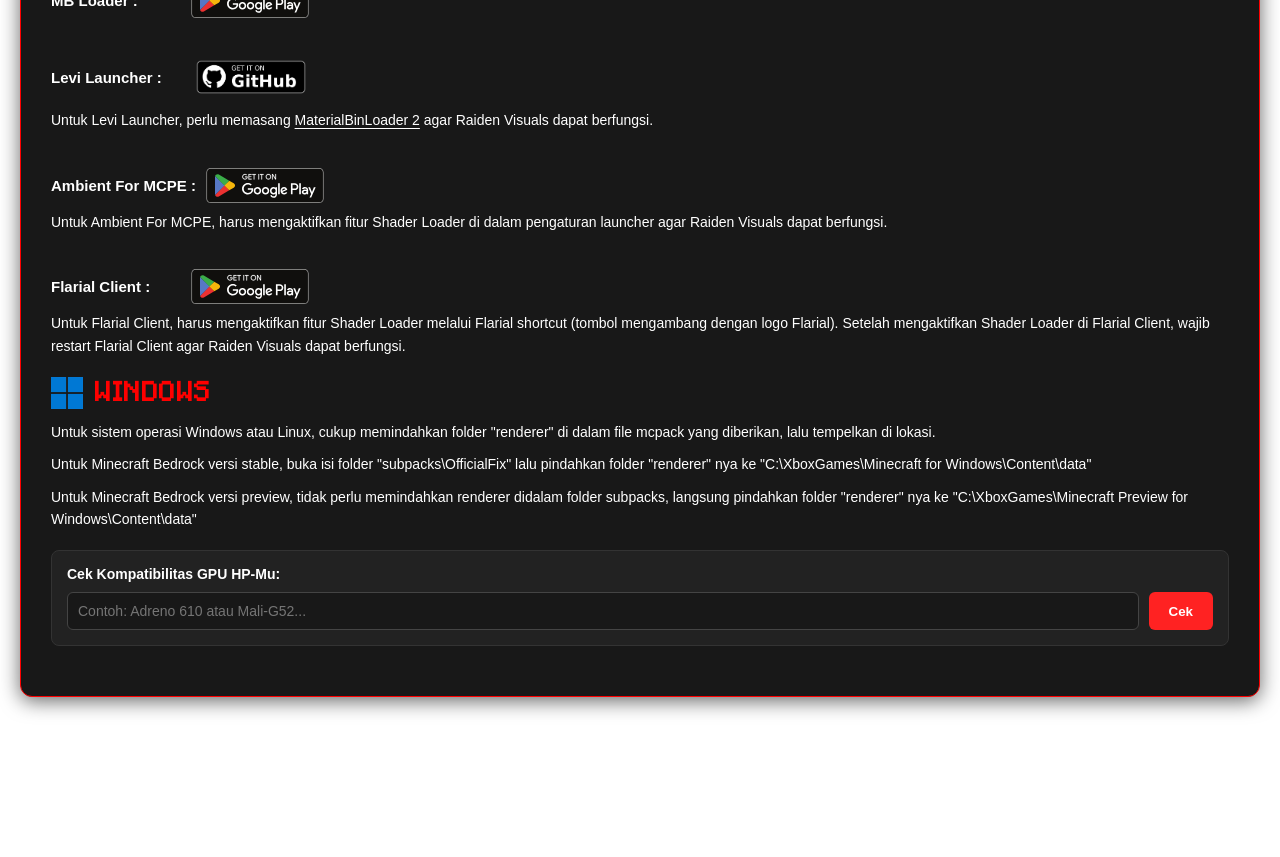
==== commit fe103eb5: "Add GPU checker UI, audio assets & tiers DB Introduce a GPU compatibility checker feature: add UI bl" ====
--- a/index.html
+++ b/index.html
@@ -149,6 +149,16 @@
     <p>Untuk Minecraft Bedrock versi stable, buka isi folder "subpacks\OfficialFix" lalu pindahkan folder "renderer" nya ke "C:\XboxGames\Minecraft for Windows\Content\data"</li>
     <p>Untuk Minecraft Bedrock versi preview, tidak perlu memindahkan renderer didalam folder subpacks, langsung pindahkan folder "renderer" nya ke "C:\XboxGames\Minecraft Preview for Windows\Content\data"</li>
 </ul>
+<!-- Tambahkan Blok Cek GPU ini di dalam kelas .container -->
+<div class="gpu-checker-box">
+    <h4 class="gpu-box-title">Cek Kompatibilitas GPU HP-Mu:</h4>
+    <div class="gpu-input-row">
+        <input type="text" id="gpuInput" placeholder="Contoh: Adreno 610 atau Mali-G52...">
+        <button id="gpuCheckBtn">Cek</button>
+    </div>
+    <!-- Tempat memunculkan hasil jawaban kompatibel/tidak -->
+    <div id="gpuResult" class="gpu-result-msg"></div>
+</div>
 
 </div> <!-- AKHIR DARI MAIN CONTENT ROW -->
 <!-- Tambahkan kode sosial media ini di bawah kontainer download Anda -->
@@ -170,6 +180,12 @@
         <img src="img/ti.png" alt="Trakteer">
     </a>
 </div>
+<!-- KODE BARU: Elemen Audio Tersembunyi -->
+<audio id="soundSalah" src="audio/error.ogg" preload="auto"></audio>
+<audio id="soundGagal" src="audio/gagal.ogg" preload="auto"></audio>
+<audio id="soundSukses" src="audio/Challenge_complete.ogg" preload="auto"></audio>
+<audio id="soundWarn" src="audio/Villager_idle1.ogg" preload="auto"></audio>
+
 <script src="script.js"></script>
 </body>
 </html>
--- a/style.css
+++ b/style.css
@@ -25,6 +25,16 @@
     font-weight: 400;
     font-style: normal;
 }
+
+a {
+  font-family: inherit; 
+  
+  color: white;
+  text-decoration: underline;
+  text-decoration-color: white;
+  text-underline-offset: 3px;
+}
+
 /* Mengatur container list launcher agar menumpuk rapi ke bawah */
 .app-launcher-list {
     list-style-type: none !important;
@@ -185,7 +195,6 @@
     line-height: 1.6;  /* Mengatur jarak antar baris agar nyaman dibaca */
     margin-bottom: 10px; /* Jarak antar paragraf agar tidak menempel */
 }
-
 /* Memastikan frame video di dalamnya mengisi penuh ruang pembungkus */
 .video-container iframe {
     width: 100%;
@@ -204,7 +213,6 @@
     gap: 20px;                 
     box-shadow: 0 4px 20px rgba(0, 0, 0, 0.6);
     border: 1px solid #ff0000; /* Menambahkan garis tepi tipis agar kotak terlihat tegas */
-
     /* KODE UTAMA UNTUK MENEMPEL DI LAYAR */
     position: fixed;           /* Mengunci posisi elemen dari gulungan scroll */
     bottom: 20px;              /* Jarak konstan dari batas bawah layar browser */
@@ -212,17 +220,14 @@
     transform: translateX(-50%) translateY(0); /* Trik CSS agar kotak benar-benar berada pas di tengah layar */
     width: auto;               /* Lebar kotak otomatis mengikuti jumlah ikon di dalamnya */
     z-index: 9999;             /* Memastikan kotak sosmed selalu berada di lapisan paling depan */
-
-    /* Animasi smooth saat muncul/menghilang ketika scroll */
-    opacity: 1;
-    transition: opacity 0.35s ease, transform 0.35s ease;
-}
-
-/* Kelas ini ditambahkan lewat JS saat user sedang scroll */
-.social-media-container.is-hidden {
-    opacity: 0;
-    transform: translateX(-50%) translateY(20px); /* Turun sedikit ke bawah sambil memudar */
-    pointer-events: none; /* Mencegah ikon bisa diklik saat sedang tersembunyi */
+    transition: transform 0.8s cubic-bezier(0.25, 1, 0.5, 1);
+    transform: translateX(-50%) translateY(0); /* Menyatu rapi posisi tengah dan atas-bawahnya */
+}
+/* Mengatur animasi menghilang halus saat layar digulir (scroll) */
+.social-fade-out {
+    /* Hapus kode opacity agar tidak memudar */
+    /* Trik menggeser kotak turun ke bawah melewati batas bawah layar laptop/HP */
+    transform: translate(-50%, 100px) !important; 
 }
 /* Mengatur ukuran gambar ikon sosial media */
 .social-link img {
@@ -231,7 +236,6 @@
     object-fit: contain;
     transition: transform 0.2s ease; /* Menambahkan efek animasi halus saat disentuh */
 }
-
 /* Efek animasi interaktif saat kursor diarahkan ke ikon */
 .social-link img:hover {
     transform: scale(1.5);    /* Ikon akan sedikit membesar/menonjol saat disentuh kursor */
@@ -319,8 +323,6 @@
     max-width: 1400px; /* Diperbesar dari 1100px agar layout bisa melebar maksimal */
     margin-top: 10px;
 }
-
-
 /* Responsif: Jika dibuka di HP yang layarnya sempit, otomatis otomatis menumpuk ke bawah lagi */
 @media (max-width: 900px) {
     .main-content-row {
@@ -360,7 +362,6 @@
     width: 100%;
     margin-bottom: 18px; /* Jarak antar kartu download agar tidak berdempetan */
 }
-
 .download-card:last-child {
     margin-bottom: 0; /* Kartu terakhir tidak perlu jarak bawah */
 }
@@ -385,7 +386,6 @@
     color: #cccccc !important; 
     margin-top: 4px;
 }
-
 /* Memastikan daftar download card turun ke bawah penuh setelah baris video-container */
 .main-content-row {
     flex-wrap: wrap; /* Mengizinkan konten di bawahnya turun dengan rapi */
@@ -403,23 +403,18 @@
     font-weight: 600;
     font-family: 'MinecraftTen', sans-serif !important;
     letter-spacing: 0.5px;
-
     /* Stroke hitam ala tombol Mojang */
     border: 2px solid #000000;
-
     /* Highlight terang di atas, gelap di bawah (efek 3D/bevel) + bayangan luar */
     box-shadow:
         inset 0 3px 0 rgba(255, 255, 255, 0.35),
         inset 0 -4px 0 rgba(0, 0, 0, 0.35),
         0 3px 0 rgba(0, 0, 0, 0.6);
-
     transition: background 0.15s ease, transform 0.1s ease, box-shadow 0.1s ease;
 }
-
 .download-btn:hover {
     background-color: #ab2e2e; /* Sedikit lebih terang saat hover, ala Mojang */
 }
-
 .download-btn:active {
     /* Efek tombol "ditekan" ke dalam */
     transform: translateY(2px);
@@ -427,4 +422,121 @@
         inset 0 3px 0 rgba(255, 255, 255, 0.25),
         inset 0 -2px 0 rgba(0, 0, 0, 0.35),
         0 1px 0 rgba(0, 0, 0, 0.6);
-}+}
+/* Kotak Pembungkus Fitur Cek GPU */
+.gpu-checker-box {
+    background: #222222;
+    border: 1px solid #333333;
+    padding: 15px;
+    border-radius: 8px;
+    margin-top: 20px;
+    margin-bottom: 20px;
+}
+
+.gpu-box-title {
+    color: #ffffff;
+    font-family: 'RaidenCustomBold', sans-serif !important;
+    font-size: 14px;
+    margin-bottom: 10px;
+}
+
+/* Mengatur baris input dan tombol agar berjejer ke samping */
+.gpu-input-row {
+    display: flex;
+    gap: 10px;
+}
+
+#gpuInput {
+    flex: 1;
+    padding: 10px;
+    background-color: #181818;
+    border: 1px solid #444444;
+    border-radius: 6px;
+    color: #ffffff;
+    font-family: 'RaidenCustomLight', sans-serif !important;
+    font-size: 14px;
+    outline: none;
+}
+
+#gpuInput:focus {
+    border-color: #ff2222;
+}
+
+#gpuCheckBtn {
+    background-color: #ff2222;
+    color: white;
+    border: none;
+    padding: 0 20px;
+    border-radius: 6px;
+    font-family: 'RaidenCustomBold', sans-serif !important;
+    font-weight: 700;
+    cursor: pointer;
+    transition: background 0.2s;
+}
+
+#gpuCheckBtn:hover {
+    background-color: #cc1111;
+}
+
+/* Gaya Teks Hasil Jawaban */
+.gpu-result-msg {
+    margin-top: 12px;
+    font-family: 'RaidenCustomBold', sans-serif !important;
+    font-size: 14px;
+    font-weight: 700;
+    display: none; /* Sembunyikan dulu di awal sebelum di-klik cek */
+}
+
+/* Warna status */
+/* Warna status jawaban cek GPU */
+.gpu-success { color: #00ff6a; } /* Hijau (Pasti Kompatibel) */
+.gpu-warning { color: #fffb00; } /* Oranye/Kuning (Kemungkinan Kompatibel) */
+.gpu-fail    { color: #ff0000; } /* Merah (Tidak Kompatibel / Tidak Ditemukan) */
+/* Animasi Gerakan Gempa (Menggeser posisi kiri-kanan dengan cepat) */
+@keyframes gempaAnimasi {
+    0% { transform: translateX(0); }
+    20% { transform: translateX(-8px); }
+    40% { transform: translateX(8px); }
+    60% { transform: translateX(-6px); }
+    80% { transform: translateX(6px); }
+    100% { transform: translateX(0); }
+}
+
+/* Class pemicu yang akan dimasukkan lewat JavaScript */
+.efek-gempa {
+    animation: gempaAnimasi 0.3s ease-in-out;
+    border-color: #e74c3c !important; /* Mengubah garis tepi kotak input jadi merah menyala saat gempa */
+}
+/* Efek garis tepi hijau menyala saat GPU kompatibel */
+.outline-hijau {
+    border-color: #00ff6a !important;
+    box-shadow: 0 0 8px rgba(46, 204, 113, 0.4); /* Efek aura cahaya hijau tipis */
+    transition: all 0.3s ease;
+}
+.outline-kuning {
+    border-color: #fffb00 !important;
+    box-shadow: 0 0 8px rgba(255, 251, 0, 0.4); /* Efek aura cahaya kuning tipis */
+    transition: all 0.3s ease;
+}
+.outline-merah {
+    border-color: #ff0000 !important;
+    box-shadow: 0 0 8px rgba(255, 0, 0, 0.4); /* Efek aura cahaya merah tipis */
+    transition: all 0.3s ease;
+}
+/* Animasi Cahaya Hijau Menyala lalu Memudar Hilang (Fade Out) */
+@keyframes cahayaHijauFadeOut {
+    0% {
+        box-shadow: 0 0 40px rgb(0, 255, 106), 0 0 50px rgba(46, 204, 113, 0.6);
+        border-color: #2ecc71 !important;
+    }
+    100% {
+        box-shadow: 0 0 5px rgb(0, 255, 106), 0 0 15px  rgba(46, 204, 113, 0.6);
+        border-color: #444444; /* Kembali ke warna asli garis tepi kotak input Anda */
+    }
+}
+
+/* Class pemicu animasi */
+.efek-cahaya-hijau {
+    /* Animasi berjalan selama 2 detik, hanya 1 kali, dan mempertahankan hasil akhir (forwards) */
+    animation: cahayaHijauFadeOut 4.0s forwards ease-out; 
+}
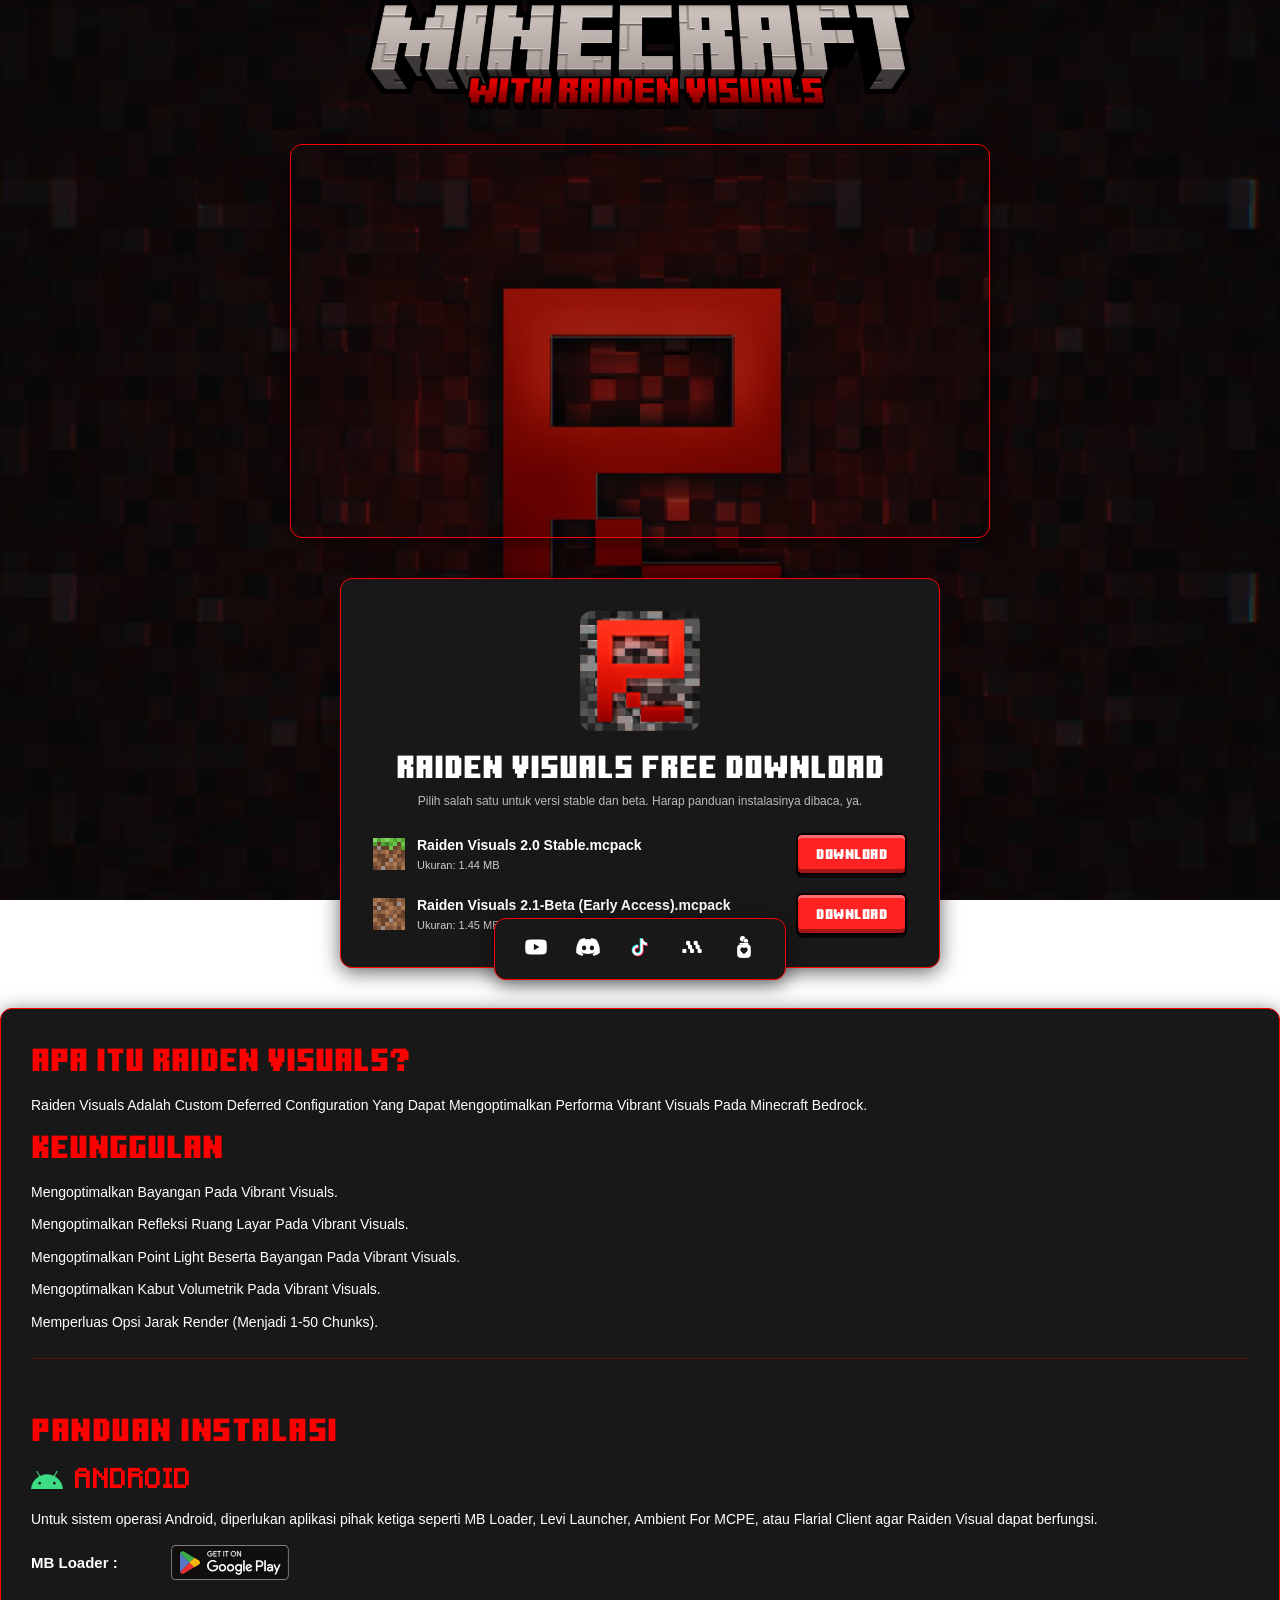
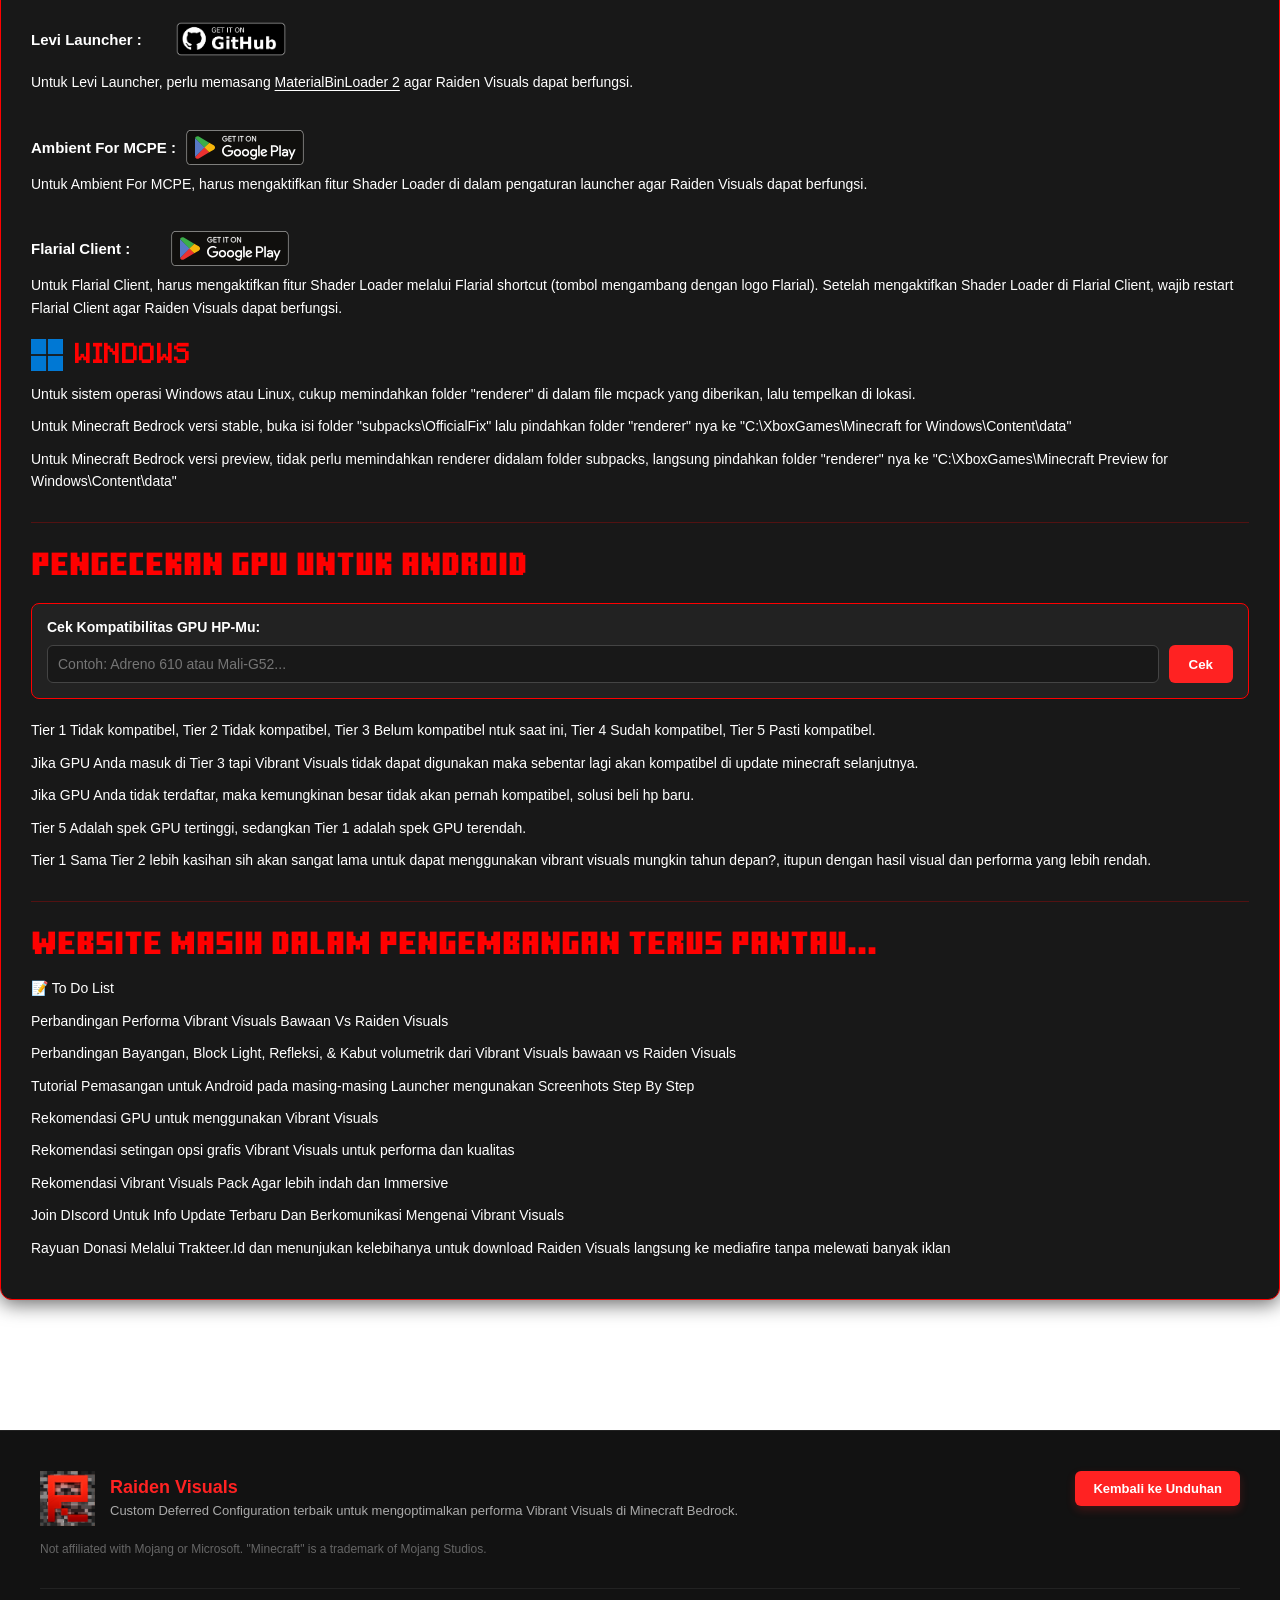
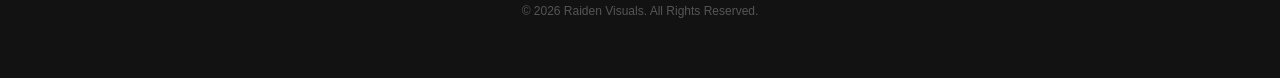
==== commit 09054ac3: "Add GPU checker, audio feedback, footer & assets Add new assets and UI for GPU compatibility checkin" ====
--- a/index.html
+++ b/index.html
@@ -35,7 +35,10 @@
         </iframe>
     </div>
    <!-- 2. SISI KANAN: Kotak Kontainer Utama -->
-    <div class="container">
+    
+    <!-- Tambahkan id="download-section" seperti di bawah ini -->
+<div class="container" id="download-section">
+
         <div class="main-icon-wrapper">
             <img src="img/pack_icon.png" alt="Logo" class="main-page-icon">
         </div>
@@ -69,7 +72,7 @@
     <!-- KODE BARU 1: Kotak Deskripsi Panjang di Bagian Bawah -->
 <div class="description-full-container">
     <h2>Apa itu Raiden Visuals?</h2>
-    <p>Raiden Visuals 2.0 Adalah Custom Deferred Configuration Yang Dapat Mengoptimalkan Performa Vibrant Visuals Pada Minecraft Bedrock.</p>
+    <p>Raiden Visuals Adalah Custom Deferred Configuration Yang Dapat Mengoptimalkan Performa Vibrant Visuals Pada Minecraft Bedrock.</p>
     <h2>Keunggulan</h2>
     <p>Mengoptimalkan Bayangan Pada Vibrant Visuals.</p>
     <p>Mengoptimalkan Refleksi Ruang Layar Pada Vibrant Visuals.</p>
@@ -79,7 +82,6 @@
     <p> </p>
 <p class="desc-list">
     <!-- BLOK PANDUAN ANDROID -->
-    <!-- BLOK PANDUAN ANDROID -->
 <!-- BLOK PANDUAN ANDROID -->
 <div class="os-guide-block">
     <h2 class="desc-title-bold">Panduan Instalasi</h2>
@@ -95,7 +97,7 @@
     <li style="display: block; margin-bottom: 24px;">
         <div style="display: flex; align-items: center; gap: 10px;">
             <span class="app-name">MB Loader :</span>
-            <a href="https://play.google.com/store/apps/details?id=io.github.bambosan.mbloader&pcampaignid=web_share" target="_blank">
+            <a href="https://play.google.com/store/apps/details?id=io.github.bambosan.mbloader&pcampaignid=web_share" target="_blank" class="launcher-btn">
                 <img src="img/Google_Play_Store_badge_EN.svg" alt="Get it on Google Play" class="badge-img">
             </a>
         </div>
@@ -106,7 +108,7 @@
         <!-- Baris Levi Launcher -->
         <div style="display: flex; align-items: center; gap: 10px; margin-bottom: 6px;">
             <span class="app-name">Levi Launcher :</span>
-            <a href="https://github.com/LiteLDev/LeviLaunchroid/releases" target="_blank">
+            <a href="https://github.com/LiteLDev/LeviLaunchroid/releases" target="_blank" class="launcher-btn">
                 <img src="img/get-it-on-github.png" alt="Get it on GitHub" class="badge-img github-badge">
             </a>
         </div>
@@ -117,7 +119,7 @@
     <li style="display: block; margin-bottom: 24px;">
         <div style="display: flex; align-items: center; gap: 10px;">
             <span class="app-name">Ambient For MCPE :</span>
-            <a href="https://play.google.com/store/apps/details?id=io.kitsuri.mayape" target="_blank">
+            <a href="https://play.google.com/store/apps/details?id=io.kitsuri.mayape" target="_blank" class="launcher-btn">
                 <img src="img/Google_Play_Store_badge_EN.svg" alt="Get it on Google Play" class="badge-img">
             </a>
         </div>
@@ -128,7 +130,7 @@
     <li style="display: block; margin-bottom: 0;">
         <div style="display: flex; align-items: center; gap: 10px;">
             <span class="app-name">Flarial Client :</span>
-            <a href="https://play.google.com/store/apps/details?id=com.flarialmc.flarial_launcher" target="_blank">
+            <a href="https://play.google.com/store/apps/details?id=com.flarialmc.flarial_launcher" target="_blank" class="launcher-btn">
                 <img src="img/Google_Play_Store_badge_EN.svg" alt="Get it on Google Play" class="badge-img">
             </a>
         </div>
@@ -149,7 +151,9 @@
     <p>Untuk Minecraft Bedrock versi stable, buka isi folder "subpacks\OfficialFix" lalu pindahkan folder "renderer" nya ke "C:\XboxGames\Minecraft for Windows\Content\data"</li>
     <p>Untuk Minecraft Bedrock versi preview, tidak perlu memindahkan renderer didalam folder subpacks, langsung pindahkan folder "renderer" nya ke "C:\XboxGames\Minecraft Preview for Windows\Content\data"</li>
 </ul>
+<div class="os-guide-block"></div>
 <!-- Tambahkan Blok Cek GPU ini di dalam kelas .container -->
+<h2>Pengecekan GPU untuk android</h2>
 <div class="gpu-checker-box">
     <h4 class="gpu-box-title">Cek Kompatibilitas GPU HP-Mu:</h4>
     <div class="gpu-input-row">
@@ -159,7 +163,23 @@
     <!-- Tempat memunculkan hasil jawaban kompatibel/tidak -->
     <div id="gpuResult" class="gpu-result-msg"></div>
 </div>
-
+<p>Tier 1 Tidak kompatibel, Tier 2 Tidak kompatibel, Tier 3 Belum kompatibel ntuk saat ini, Tier 4 Sudah kompatibel, Tier 5 Pasti kompatibel.</p>
+<p>Jika GPU Anda masuk di Tier 3 tapi Vibrant Visuals tidak dapat digunakan maka sebentar lagi akan kompatibel di update minecraft selanjutnya.</p>
+<p>Jika GPU Anda tidak terdaftar, maka kemungkinan besar tidak akan pernah kompatibel, solusi beli hp baru.</p>
+<p>Tier 5 Adalah spek GPU tertinggi, sedangkan Tier 1 adalah spek GPU terendah.</p>
+<p>Tier 1 Sama Tier 2 lebih kasihan sih akan sangat lama untuk dapat menggunakan vibrant visuals mungkin tahun depan?, itupun dengan hasil visual dan performa yang lebih rendah.</p>
+
+<div class="os-guide-block"></div>
+<h2>website masih dalam pengembangan terus pantau...</h2>
+<p>📝 To Do List</p>
+<p>Perbandingan Performa Vibrant Visuals Bawaan Vs Raiden Visuals</p>
+<p>Perbandingan Bayangan, Block Light, Refleksi, & Kabut volumetrik dari Vibrant Visuals bawaan vs Raiden Visuals</p>
+<p>Tutorial Pemasangan untuk Android pada masing-masing Launcher mengunakan Screenhots Step By Step</p>
+<p>Rekomendasi GPU untuk menggunakan Vibrant Visuals</p>
+<p>Rekomendasi setingan opsi grafis Vibrant Visuals untuk performa dan kualitas</p>
+<p>Rekomendasi Vibrant Visuals Pack Agar lebih indah dan Immersive</p>
+<p>Join DIscord Untuk Info Update Terbaru Dan Berkomunikasi Mengenai Vibrant Visuals</p>
+<p>Rayuan Donasi Melalui Trakteer.Id dan menunjukan kelebihanya untuk download Raiden Visuals langsung ke mediafire tanpa melewati banyak iklan</p>
 </div> <!-- AKHIR DARI MAIN CONTENT ROW -->
 <!-- Tambahkan kode sosial media ini di bawah kontainer download Anda -->
 <div class="social-media-container">
@@ -181,11 +201,47 @@
     </a>
 </div>
 <!-- KODE BARU: Elemen Audio Tersembunyi -->
+<audio id="soundClick" src="audio/Click_stereo.ogg.mp3" preload="auto"></audio>
 <audio id="soundSalah" src="audio/error.ogg" preload="auto"></audio>
 <audio id="soundGagal" src="audio/gagal.ogg" preload="auto"></audio>
 <audio id="soundSukses" src="audio/Challenge_complete.ogg" preload="auto"></audio>
 <audio id="soundWarn" src="audio/Villager_idle1.ogg" preload="auto"></audio>
-
+<audio id="soundRelease" src="audio/Release.ogg.mp3" preload="auto"></audio>
 <script src="script.js"></script>
+<!-- KODE BARU: Blok Footer Paling Bawah Halaman -->
+<footer class="site-footer">
+    <div class="footer-container">
+        
+        <!-- SISI KIRI: Branding & Informasi Logo -->
+        <div class="footer-left">
+            <div class="footer-brand">
+                <img src="img/pack_icon.png" alt="Raiden Visuals Logo" class="footer-logo">
+                <div class="footer-brand-text">
+                    <h3>Raiden Visuals</h3>
+                    <p class="footer-desc">Custom Deferred Configuration terbaik untuk mengoptimalkan performa Vibrant Visuals di Minecraft Bedrock.</p>
+                </div>
+            </div>
+            <!-- Teks Disclaimer Hukum Minecraft -->
+            <div class="footer-disclaimer">
+                <p>Not affiliated with Mojang or Microsoft. "Minecraft" is a trademark of Mojang Studios.</p>
+            </div>
+        </div>
+
+        <!-- SISI KANAN: Tombol Pintasan Kembali ke Atas / Tempat Download -->
+        <div class="footer-right">
+            <!-- Ganti #download-section dengan id container download Anda jika ada -->
+            <!-- Pastikan href tertulis #download-section -->
+            <!-- Cari kode ini di bagian footer dan tambahkan class launcher-btn -->
+            <a href="#download-section" class="scroll-to-download-btn launcher-btn">Kembali ke Unduhan</a>
+        </div>
+    </div>
+
+    <!-- BAGIAN TENGAH PALING UJUNG BAWAH: Teks Copyright -->
+    <div class="footer-bottom-copyright">
+        <p>&copy; 2026 Raiden Visuals. All Rights Reserved.</p>
+    </div>
+</footer>
+
 </body>
+
 </html>
--- a/style.css
+++ b/style.css
@@ -25,14 +25,16 @@
     font-weight: 400;
     font-style: normal;
 }
-
 a {
   font-family: inherit; 
-  
   color: white;
   text-decoration: underline;
   text-decoration-color: white;
   text-underline-offset: 3px;
+}
+/* Tambahkan kode ini di bagian paling atas file style.css Anda */
+html {
+    scroll-behavior: smooth; /* KODE UTAMA: Membuat semua efek lompatan link menjadi animasi gulir halus */
 }
 
 /* Mengatur container list launcher agar menumpuk rapi ke bawah */
@@ -45,14 +47,12 @@
     gap: 12px; /* Jarak vertikal antar baris aplikasi */
     width: 100%;
 }
-
 /* Mengatur baris item agar teks dan tombol sejajar horizontal */
 .app-launcher-list li {
     display: flex;
     align-items: center;
     gap: 10px; /* Jarak horizontal antara teks titik dua (:) dan tombol */
 }
-
 /* Mengatur teks nama aplikasi launcher */
 .app-launcher-list .app-name {
     font-family: 'NotoSans', sans-serif !important;
@@ -62,7 +62,6 @@
     min-width: 130px; /* Mengunci lebar teks agar posisi semua tombol di kanannya sejajar lurus vertikal */
     display: inline-block;
 }
-
 /* Mengatur ukuran proporsional tombol Google Play dan GitHub badge */
 .app-launcher-list .badge-img {
     height: 35px; /* Mengunci tinggi tombol agar serasi dengan ukuran teks */
@@ -77,13 +76,10 @@
     margin-top: -1px;           /* Penyesuaian posisi atas bawah */
     margin-left: -2px;          /* Penyesuaian posisi kiri kanan */
 }
-
-
 /* Animasi membesar halus saat tombol disorot kursor */
 .app-launcher-list .badge-img:hover {
     transform: scale(1.05);
 }
-
 /* Mengatur ukuran logo Android dan Windows */
 .os-icon {
     width: 35px;            /* Lebar ikon */
@@ -176,7 +172,6 @@
     border-radius: 12px;
     box-shadow: 0 4px 20px rgba(0, 0, 0, 0.6);
     border: 1px solid #ff0000;
-    width: 100%;
     max-width: 1340px; 
     
     /* UBAH BAGIAN INI: Kurangi nilainya agar kotaknya bergeser ke atas */
@@ -200,7 +195,6 @@
     width: 100%;
     height: 100%;
     border: none;
-    object-fit: cover; /* KODE UTAMA: Memaksa video memotong sedikit bagian samping agar penuh tanpa garis hitam */
 }
 /* Mengatur kotak hitam sosmed agar selalu menempel mati di bawah layar */
 .social-media-container {
@@ -300,12 +294,11 @@
 }
 body {
     /* Mengatur gambar sebagai background penuh */
+    overflow-x: hidden; /* Mencegah halaman bisa digeser ke kanan-kiri */
     display: flex;
     flex-direction: column;
     align-items: center;
     justify-content: flex-start;
-    min-height: 100vh;
-    padding: 40px 20px 120px 20px;
     background-image: linear-gradient(rgba(0, 0, 0, 0.4), rgba(0, 0, 0, 0.4)), url('img/background.jpg');
     background-size: cover;          /* Memastikan gambar menutup seluruh layar */
     background-position: center;     /* Posisi gambar selalu di tengah */
@@ -333,7 +326,7 @@
 }
 .container {
     background: #181818;
-    padding: 31px; /* Ditambah sedikit agar ruang dalam kotak hitam lebih lega */
+    padding: 32px; /* Ditambah sedikit agar ruang dalam kotak hitam lebih lega */
     border-radius: 12px;
     box-shadow: 0 4px 20px rgba(0, 0, 0, 0.6);
     border: 1px solid #ff0000;
@@ -426,7 +419,7 @@
 /* Kotak Pembungkus Fitur Cek GPU */
 .gpu-checker-box {
     background: #222222;
-    border: 1px solid #333333;
+    border: 1px solid #ff0000;
     padding: 15px;
     border-radius: 8px;
     margin-top: 20px;
@@ -435,17 +428,15 @@
 
 .gpu-box-title {
     color: #ffffff;
-    font-family: 'RaidenCustomBold', sans-serif !important;
+    font-family: 'NotoSans', sans-serif !important;
     font-size: 14px;
     margin-bottom: 10px;
 }
-
 /* Mengatur baris input dan tombol agar berjejer ke samping */
 .gpu-input-row {
     display: flex;
     gap: 10px;
 }
-
 #gpuInput {
     flex: 1;
     padding: 10px;
@@ -453,44 +444,38 @@
     border: 1px solid #444444;
     border-radius: 6px;
     color: #ffffff;
-    font-family: 'RaidenCustomLight', sans-serif !important;
+    font-family: 'NotoSans', sans-serif !important;
     font-size: 14px;
     outline: none;
 }
-
 #gpuInput:focus {
     border-color: #ff2222;
 }
-
 #gpuCheckBtn {
     background-color: #ff2222;
     color: white;
     border: none;
     padding: 0 20px;
     border-radius: 6px;
-    font-family: 'RaidenCustomBold', sans-serif !important;
+    font-family: 'NotoSans', sans-serif !important;
     font-weight: 700;
     cursor: pointer;
     transition: background 0.2s;
 }
-
 #gpuCheckBtn:hover {
     background-color: #cc1111;
 }
-
 /* Gaya Teks Hasil Jawaban */
 .gpu-result-msg {
     margin-top: 12px;
-    font-family: 'RaidenCustomBold', sans-serif !important;
+    font-family: 'NotoSans', sans-serif !important;
     font-size: 14px;
     font-weight: 700;
     display: none; /* Sembunyikan dulu di awal sebelum di-klik cek */
 }
-
-/* Warna status */
 /* Warna status jawaban cek GPU */
-.gpu-success { color: #00ff6a; } /* Hijau (Pasti Kompatibel) */
-.gpu-warning { color: #fffb00; } /* Oranye/Kuning (Kemungkinan Kompatibel) */
+.gpu-success { color: #00ff00; } /* Hijau (Pasti Kompatibel) */
+.gpu-warning { color: #ffff00; } /* Oranye/Kuning (Kemungkinan Kompatibel) */
 .gpu-fail    { color: #ff0000; } /* Merah (Tidak Kompatibel / Tidak Ditemukan) */
 /* Animasi Gerakan Gempa (Menggeser posisi kiri-kanan dengan cepat) */
 @keyframes gempaAnimasi {
@@ -501,20 +486,19 @@
     80% { transform: translateX(6px); }
     100% { transform: translateX(0); }
 }
-
 /* Class pemicu yang akan dimasukkan lewat JavaScript */
 .efek-gempa {
     animation: gempaAnimasi 0.3s ease-in-out;
-    border-color: #e74c3c !important; /* Mengubah garis tepi kotak input jadi merah menyala saat gempa */
+    border-color: #ff0000 !important; /* Mengubah garis tepi kotak input jadi merah menyala saat gempa */
 }
 /* Efek garis tepi hijau menyala saat GPU kompatibel */
 .outline-hijau {
-    border-color: #00ff6a !important;
-    box-shadow: 0 0 8px rgba(46, 204, 113, 0.4); /* Efek aura cahaya hijau tipis */
+    border-color: #00ff00 !important;
+    box-shadow: 0 0 8px rgba(0, 255, 0, 0.4); /* Efek aura cahaya hijau tipis */
     transition: all 0.3s ease;
 }
 .outline-kuning {
-    border-color: #fffb00 !important;
+    border-color: #ffff00 !important;
     box-shadow: 0 0 8px rgba(255, 251, 0, 0.4); /* Efek aura cahaya kuning tipis */
     transition: all 0.3s ease;
 }
@@ -526,17 +510,152 @@
 /* Animasi Cahaya Hijau Menyala lalu Memudar Hilang (Fade Out) */
 @keyframes cahayaHijauFadeOut {
     0% {
-        box-shadow: 0 0 40px rgb(0, 255, 106), 0 0 50px rgba(46, 204, 113, 0.6);
-        border-color: #2ecc71 !important;
+        box-shadow: 0 0 40px rgb(0, 255, 0), 0 0 50px rgba(46, 204, 0, 0.6);
+        border-color: #00ff00 !important;
     }
     100% {
-        box-shadow: 0 0 5px rgb(0, 255, 106), 0 0 15px  rgba(46, 204, 113, 0.6);
+        box-shadow: 0 0 5px rgb(0, 255, 0), 0 0 15px  rgba(46, 204, 0, 0.6);
         border-color: #444444; /* Kembali ke warna asli garis tepi kotak input Anda */
     }
 }
-
 /* Class pemicu animasi */
 .efek-cahaya-hijau {
     /* Animasi berjalan selama 2 detik, hanya 1 kali, dan mempertahankan hasil akhir (forwards) */
-    animation: cahayaHijauFadeOut 4.0s forwards ease-out; 
-}
+    animation: cahayaHijauFadeOut 3.0s forwards ease-out; 
+}
+/* Mengatur ukuran dan posisi stiker di dalam teks hasil pencarian */
+/* Mengatur stiker hasil agar berada di tengah bawah teks */
+.result-sticker {
+    display: block;        /* Memaksa gambar membuat baris baru sendiri */
+    margin: 20px auto 0 auto; /* Margin atas 20px agar tidak menempel teks, auto kanan-kiri agar ke tengah */
+    height: 150px;         /* Atur tinggi stiker seimbang */
+    object-fit: contain;   /* Mencegah gambar menjadi gepeng */
+    border-radius: 8px;    /* Efek melengkung halus di ujung stiker (opsional) */
+}
+/* Mengatur Kontainer Utama Footer */
+/* Mengatur Kontainer Utama Footer agar FULL 100% Mengisi Batas Layar */
+.site-footer {
+    background-color: #121212 !important; /* Warna hitam legam penuh */
+    border-top: 1px solid #222222;
+        /* KODE UTAMA UNTUK MENTOK KANAN KIRI */
+    width: 100vw !important;              
+    position: relative;
+    left: 50%;
+    right: 50%;
+    transform: translateX(-50%);         /* Trik CSS agar box 100vw berdiri pas di tengah layar */
+    padding: 40px 40px 60px 40px;         /* Ditambah padding bawah agar menutupi sisa layar */
+    margin-top: 50px; 
+    margin-bottom: 0 !important;          /* Menghilangkan jarak aman bawah agar nempel ke ujung */
+    font-family: 'NotoSans', sans-serif !important;
+    box-sizing: border-box;
+}
+
+/* Memperluas area isi kontainer dalam agar sejajar rapi */
+.footer-container {
+    display: flex;
+    justify-content: space-between;
+    align-items: flex-start;
+    margin: 0 auto;
+    gap: 30px;
+    flex-wrap: wrap;
+}
+
+
+/* Sisi Kiri: Logo & Deskripsi */
+.footer-left {
+    display: flex;
+    flex-direction: column;
+    gap: 15px;
+    max-width: 700px; /* Membatasi agar teks deskripsi tidak terlalu molor ke kanan */
+}
+
+.footer-brand {
+    display: flex;
+    align-items: center;
+    gap: 15px;
+}
+
+.footer-logo {
+    width: 55px !important;
+    height: 55px !important;
+    object-fit: contain;
+}
+
+.footer-brand-text h3 {
+    font-family: 'RaidenCustomBold', sans-serif !important;
+    color: #ff2222; /* Merah khas Raiden */
+    font-size: 18px;
+    margin-bottom: 4px;
+}
+
+.footer-desc {
+    color: #aaaaaa;
+    font-size: 13px;
+    line-height: 1.4;
+}
+
+/* Teks Disclaimer Mojang */
+.footer-disclaimer p {
+    color: #666666 !important; /* Warna abu-abu redup khas teks legalitas hukum */
+    font-size: 12px;
+    line-height: 1.4;
+}
+
+/* Sisi Kanan: Tombol Lompat ke Tempat Download */
+.footer-right {
+    display: flex;
+    align-items: center;
+}
+
+.scroll-to-download-btn {
+    background-color: #ff2222;
+    color: #ffffff;
+    text-decoration: none;
+    padding: 10px 18px;
+    border-radius: 6px;
+    font-size: 13px;
+    font-family: 'RaidenCustomBold', sans-serif !important;
+    font-weight: 700;
+    transition: background 0.2s, transform 0.2s;
+    box-shadow: 0 4px 10px rgba(255, 34, 34, 0.2);
+}
+
+.scroll-to-download-btn:hover {
+    background-color: #cc1111;
+    transform: translateY(-2px); /* Efek sedikit mengangkat saat kursor masuk */
+}
+
+/* Bagian Tengah Paling Ujung Bawah: Copyright */
+.footer-bottom-copyright {
+    border-top: 1px solid #222222;
+    margin-top: 30px;
+    padding-top: 15px;
+    text-align: center; /* Memaksa posisi teks berada tepat di tengah */
+}
+
+.footer-bottom-copyright p {
+    color: #555555;
+    font-size: 12px;
+}
+
+/* Responsif HP: Membuat tampilan sejajar ke bawah jika dibuka dari mobile */
+@media (max-width: 768px) {
+    .footer-container {
+        flex-direction: column;
+        align-items: center;
+        text-align: center;
+    }
+    .footer-brand {
+        flex-direction: column;
+        align-items: center;
+    }
+    .footer-left {
+        align-items: center;
+    }
+    .footer-right {
+        width: 100%;
+        justify-content: center;
+    }
+}
+
+
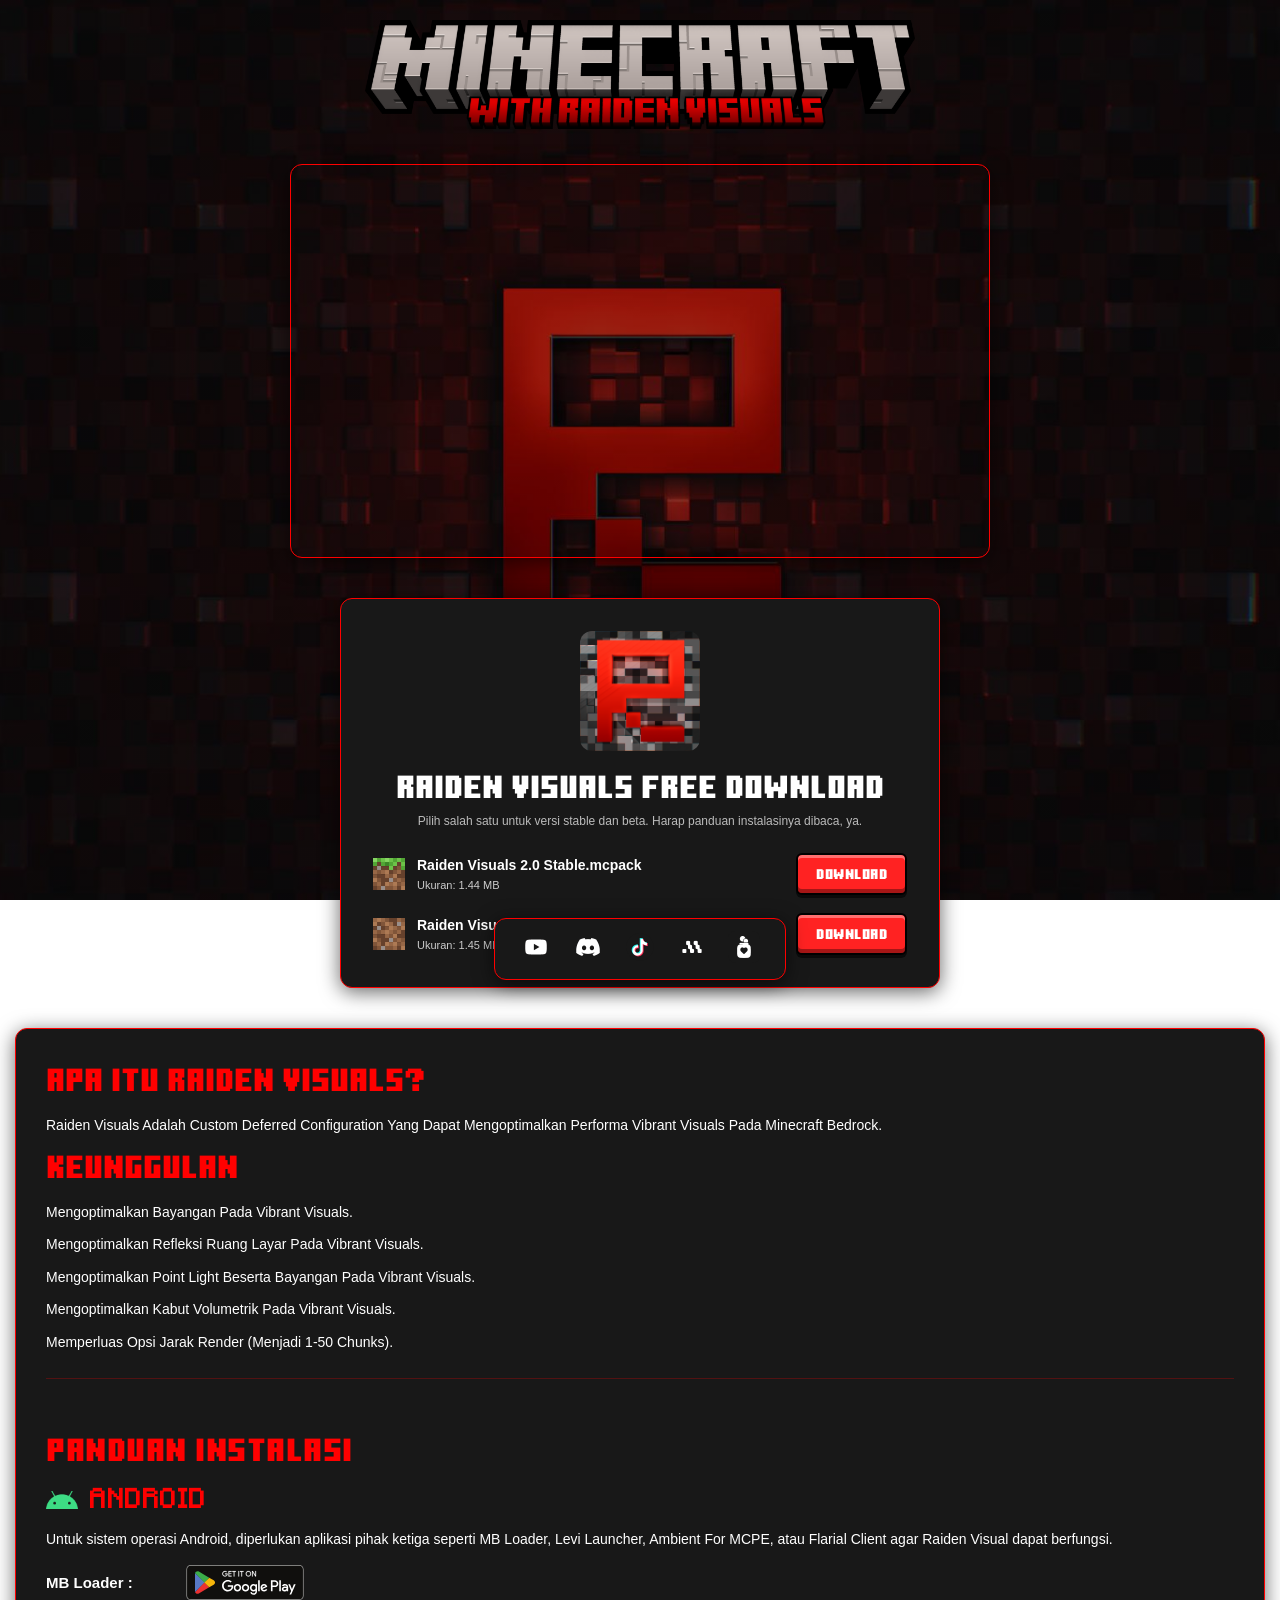
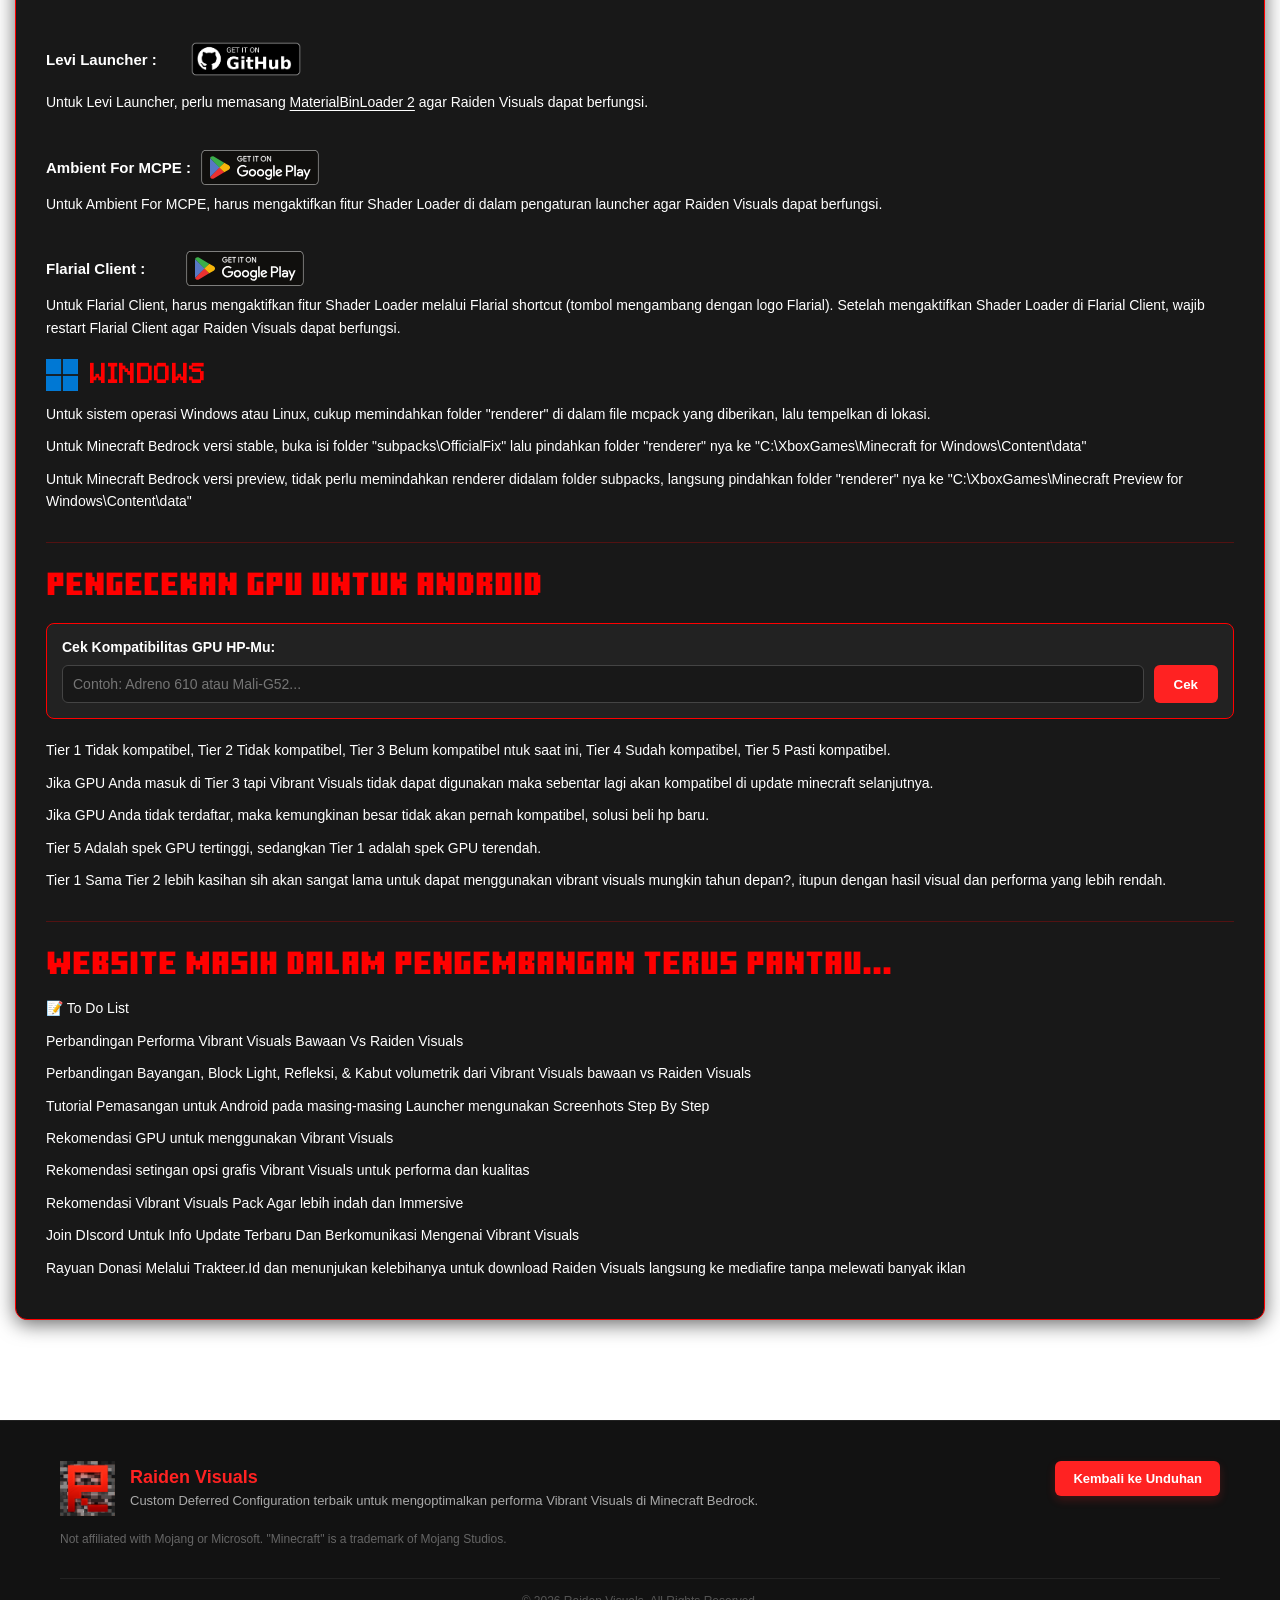
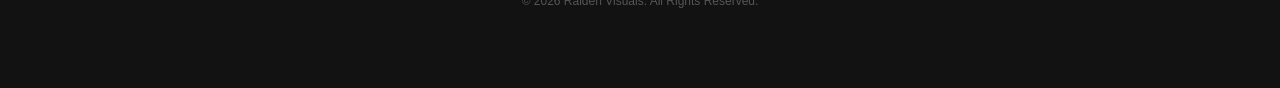
==== commit d7a06f30: "Clean up code and fix layout issues Remove excessive comments and blank lines from HTML. Refactor bo" ====
--- a/index.html
+++ b/index.html
@@ -6,27 +6,19 @@
     <meta name="google-site-verification" content="google2b6186536590153f" />
     <title>Raiden Visuals - Vibrant Visuals Optimizer</title>
     <link rel="stylesheet" href="style.css">
-    <!-- Perbaikan Panggilan Favicon yang Bersih untuk Google -->
     <link rel="icon" type="image/png" href="img/pack_icon.png">
     <link rel="shortcut icon" type="image/png" href="img/pack_icon.png">
     <link rel="apple-touch-icon" href="img/pack_icon.png">
-    <!-- Tag Utama untuk Mengunci Judul & Nama Website di Google -->
     <meta property="og:site_name" content="Raiden Visuals">
     <meta property="og:title" content="Raiden Visuals - Vibrant Visuals Optimizer">
     <meta property="og:image" content="img/pack_icon.png">
     <meta property="og:description" content="Raiden Visuals 2.0 adalah Custom Deferred Configuration yang dapat mengoptimalkan performa Vibrant Visuals pada Minecraft Bedrockmu dan kompatibel dengan sistem operasi Android & Windows.">
 </head>
-<!-- Tambahkan script ini tepat SEBELUM tag </body> -->
 <body>
-<!-- Tambahkan baris logo Minecraft di bawah ini (di luar container) -->
-<!-- Banner Minecraft Anda yang sudah ada -->
-<!-- Banner Minecraft Anda tetap di atas sendirian -->
 <div class="top-banner-wrapper">
     <img src="img/title.png" alt="Minecraft With Raiden Visuals" class="minecraft-title-logo">
 </div>
-<!-- KODE BARU: Tambahkan tag pembungkus baris di sini -->
 <div class="main-content-row">
-    <!-- Video Player (Sisi Kiri) -->
     <div class="video-container">
         <iframe 
             src="https://youtube.com/embed/EFGAV0GaRUc"
@@ -34,11 +26,7 @@
             allowfullscreen>
         </iframe>
     </div>
-   <!-- 2. SISI KANAN: Kotak Kontainer Utama -->
-    
-    <!-- Tambahkan id="download-section" seperti di bawah ini -->
 <div class="container" id="download-section">
-
         <div class="main-icon-wrapper">
             <img src="img/pack_icon.png" alt="Logo" class="main-page-icon">
         </div>
@@ -55,7 +43,6 @@
             </div>
             <a href="https://link-hub.net/459609/JO6mNLCZn24y" target="_blank" class="download-btn">Download</a>
         </div>
-
         <div class="download-card">
             <div class="file-info">
                 <img src="img/preview_icon.png" alt="Icon" class="file-icon-img">
@@ -66,10 +53,7 @@
             </div>
             <a href="https://link-hub.net/459609/1NCAvysKHDxe" target="_blank" class="download-btn">Download</a>
         </div>
-
     </div> <!-- AKHIR DARI CONTAINER (Pastikan ini menutup setelah semua kartu download) -->
-
-    <!-- KODE BARU 1: Kotak Deskripsi Panjang di Bagian Bawah -->
 <div class="description-full-container">
     <h2>Apa itu Raiden Visuals?</h2>
     <p>Raiden Visuals Adalah Custom Deferred Configuration Yang Dapat Mengoptimalkan Performa Vibrant Visuals Pada Minecraft Bedrock.</p>
@@ -81,8 +65,6 @@
     <p>Memperluas Opsi Jarak Render (Menjadi 1-50 Chunks).</p>
     <p> </p>
 <p class="desc-list">
-    <!-- BLOK PANDUAN ANDROID -->
-<!-- BLOK PANDUAN ANDROID -->
 <div class="os-guide-block">
     <h2 class="desc-title-bold">Panduan Instalasi</h2>
     <div class="os-title-wrapper">
@@ -90,10 +72,7 @@
         <h2 class="desc-title-bold">ANDROID</h2>
     </div>
     <p>Untuk sistem operasi Android, diperlukan aplikasi pihak ketiga seperti MB Loader, Levi Launcher, Ambient For MCPE, atau Flarial Client agar Raiden Visual dapat berfungsi.</p>
-
-    <!-- KODE BARU: Deretan Tombol Google Play & GitHub Launcher -->
     <ul class="app-launcher-list">
-    <!-- 1. MB LOADER -->
     <li style="display: block; margin-bottom: 24px;">
         <div style="display: flex; align-items: center; gap: 10px;">
             <span class="app-name">MB Loader :</span>
@@ -102,8 +81,6 @@
             </a>
         </div>
     </li>
-
-    <!-- 2. LEVI LAUNCHER -->
     <li style="display: block; margin-bottom: 24px;">
         <!-- Baris Levi Launcher -->
         <div style="display: flex; align-items: center; gap: 10px; margin-bottom: 6px;">
@@ -114,8 +91,6 @@
         </div>
         <p style="margin-top: 8px; margin-bottom: 0; font-size: 14px; color: #ffffff;">Untuk Levi Launcher, perlu memasang <a href="https://github.com/mcbegamerxx954/mtbinloader2/releases">MaterialBinLoader 2</a> agar Raiden Visuals dapat berfungsi.</p>
     </li>
-
-    <!-- 3. AMBIENT FOR MCPE -->
     <li style="display: block; margin-bottom: 24px;">
         <div style="display: flex; align-items: center; gap: 10px;">
             <span class="app-name">Ambient For MCPE :</span>
@@ -125,8 +100,6 @@
         </div>
         <p style="margin-top: 8px; margin-bottom: 0; font-size: 14px; color: #ffffff;">Untuk Ambient For MCPE, harus mengaktifkan fitur Shader Loader di dalam pengaturan launcher agar Raiden Visuals dapat berfungsi.</p>
     </li>
-
-    <!-- 4. FLARIAL CLIENT -->
     <li style="display: block; margin-bottom: 0;">
         <div style="display: flex; align-items: center; gap: 10px;">
             <span class="app-name">Flarial Client :</span>
@@ -137,22 +110,16 @@
         <p style="margin-top: 8px; margin-bottom: 24; font-size: 14px; color: #ffffff;">Untuk Flarial Client, harus mengaktifkan fitur Shader Loader melalui Flarial shortcut (tombol mengambang dengan logo Flarial). Setelah mengaktifkan Shader Loader di Flarial Client, wajib restart Flarial Client agar Raiden Visuals dapat berfungsi.</p>
     </li>
     </ul>
-
-    <!-- BLOK PANDUAN WINDOWS -->
-    <!-- PENGATURAN BARU: Bungkus logo dan tulisan H2 bersamaan -->
     <div class="os-title-wrapper">
         <img src="img/windows.png" alt="Windows Logo" class="os-icon">
         <h2 class="desc-title-bold">WINDOWS</h2>
     </div>
     <p>Untuk sistem operasi Windows atau Linux, cukup memindahkan folder "renderer" di dalam file mcpack yang diberikan, lalu tempelkan di lokasi.</p>
 </div>
-
-    <!-- Dua baris list sisa di bawahnya tetap biarkan sama -->
     <p>Untuk Minecraft Bedrock versi stable, buka isi folder "subpacks\OfficialFix" lalu pindahkan folder "renderer" nya ke "C:\XboxGames\Minecraft for Windows\Content\data"</li>
     <p>Untuk Minecraft Bedrock versi preview, tidak perlu memindahkan renderer didalam folder subpacks, langsung pindahkan folder "renderer" nya ke "C:\XboxGames\Minecraft Preview for Windows\Content\data"</li>
 </ul>
 <div class="os-guide-block"></div>
-<!-- Tambahkan Blok Cek GPU ini di dalam kelas .container -->
 <h2>Pengecekan GPU untuk android</h2>
 <div class="gpu-checker-box">
     <h4 class="gpu-box-title">Cek Kompatibilitas GPU HP-Mu:</h4>
@@ -160,7 +127,6 @@
         <input type="text" id="gpuInput" placeholder="Contoh: Adreno 610 atau Mali-G52...">
         <button id="gpuCheckBtn">Cek</button>
     </div>
-    <!-- Tempat memunculkan hasil jawaban kompatibel/tidak -->
     <div id="gpuResult" class="gpu-result-msg"></div>
 </div>
 <p>Tier 1 Tidak kompatibel, Tier 2 Tidak kompatibel, Tier 3 Belum kompatibel ntuk saat ini, Tier 4 Sudah kompatibel, Tier 5 Pasti kompatibel.</p>
@@ -168,7 +134,6 @@
 <p>Jika GPU Anda tidak terdaftar, maka kemungkinan besar tidak akan pernah kompatibel, solusi beli hp baru.</p>
 <p>Tier 5 Adalah spek GPU tertinggi, sedangkan Tier 1 adalah spek GPU terendah.</p>
 <p>Tier 1 Sama Tier 2 lebih kasihan sih akan sangat lama untuk dapat menggunakan vibrant visuals mungkin tahun depan?, itupun dengan hasil visual dan performa yang lebih rendah.</p>
-
 <div class="os-guide-block"></div>
 <h2>website masih dalam pengembangan terus pantau...</h2>
 <p>📝 To Do List</p>
@@ -181,9 +146,7 @@
 <p>Join DIscord Untuk Info Update Terbaru Dan Berkomunikasi Mengenai Vibrant Visuals</p>
 <p>Rayuan Donasi Melalui Trakteer.Id dan menunjukan kelebihanya untuk download Raiden Visuals langsung ke mediafire tanpa melewati banyak iklan</p>
 </div> <!-- AKHIR DARI MAIN CONTENT ROW -->
-<!-- Tambahkan kode sosial media ini di bawah kontainer download Anda -->
 <div class="social-media-container">
-    <!-- Ganti href="#" dengan link akun sosial media asli Anda -->
     <a href="https://www.youtube.com/@vedaraiden" target="_blank" class="social-link">
         <img src="img/yt.png" alt="YouTube">
     </a>
@@ -200,18 +163,18 @@
         <img src="img/ti.png" alt="Trakteer">
     </a>
 </div>
-<!-- KODE BARU: Elemen Audio Tersembunyi -->
 <audio id="soundClick" src="audio/Click_stereo.ogg.mp3" preload="auto"></audio>
 <audio id="soundSalah" src="audio/error.ogg" preload="auto"></audio>
 <audio id="soundGagal" src="audio/gagal.ogg" preload="auto"></audio>
 <audio id="soundSukses" src="audio/Challenge_complete.ogg" preload="auto"></audio>
 <audio id="soundWarn" src="audio/Villager_idle1.ogg" preload="auto"></audio>
 <audio id="soundRelease" src="audio/Release.ogg.mp3" preload="auto"></audio>
-<script src="script.js"></script>
-<!-- KODE BARU: Blok Footer Paling Bawah Halaman -->
+    <!-- Batas akhir dari semua kotak to-do list atau konten atas Anda -->
+    </div> 
+</div> <!-- PASTIKAN SEMUA TAG DIV KONTEN ATAS SUDAH DITUTUP DI SINI -->
+<!-- KOTAK FOOTER WAJIB BERDIRI SENDIRI BEBAS DI LUAR SEMUA DIV ATAS -->
 <footer class="site-footer">
     <div class="footer-container">
-        
         <!-- SISI KIRI: Branding & Informasi Logo -->
         <div class="footer-left">
             <div class="footer-brand">
@@ -221,27 +184,19 @@
                     <p class="footer-desc">Custom Deferred Configuration terbaik untuk mengoptimalkan performa Vibrant Visuals di Minecraft Bedrock.</p>
                 </div>
             </div>
-            <!-- Teks Disclaimer Hukum Minecraft -->
             <div class="footer-disclaimer">
                 <p>Not affiliated with Mojang or Microsoft. "Minecraft" is a trademark of Mojang Studios.</p>
             </div>
         </div>
-
         <!-- SISI KANAN: Tombol Pintasan Kembali ke Atas / Tempat Download -->
         <div class="footer-right">
-            <!-- Ganti #download-section dengan id container download Anda jika ada -->
-            <!-- Pastikan href tertulis #download-section -->
-            <!-- Cari kode ini di bagian footer dan tambahkan class launcher-btn -->
             <a href="#download-section" class="scroll-to-download-btn launcher-btn">Kembali ke Unduhan</a>
         </div>
     </div>
-
-    <!-- BAGIAN TENGAH PALING UJUNG BAWAH: Teks Copyright -->
     <div class="footer-bottom-copyright">
         <p>&copy; 2026 Raiden Visuals. All Rights Reserved.</p>
     </div>
 </footer>
-
+<script src="script.js"></script>
 </body>
-
-</html>
+</html>
--- a/style.css
+++ b/style.css
@@ -173,7 +173,8 @@
     box-shadow: 0 4px 20px rgba(0, 0, 0, 0.6);
     border: 1px solid #ff0000;
     max-width: 1340px; 
-    
+        width: 100%;
+
     /* UBAH BAGIAN INI: Kurangi nilainya agar kotaknya bergeser ke atas */
     margin-top: 0px;      /* DIUBAH: Dikurangi dari 30px menjadi 10px */
     margin-bottom: 40px; 
@@ -195,6 +196,7 @@
     width: 100%;
     height: 100%;
     border: none;
+    object-fit: cover; /* KODE UTAMA: Memaksa video memotong sedikit bagian samping agar penuh tanpa garis hitam */
 }
 /* Mengatur kotak hitam sosmed agar selalu menempel mati di bawah layar */
 .social-media-container {
@@ -293,18 +295,25 @@
     background: #cc1111; /* Warna merah akan sedikit lebih gelap saat disentuh */
 }
 body {
-    /* Mengatur gambar sebagai background penuh */
-    overflow-x: hidden; /* Mencegah halaman bisa digeser ke kanan-kiri */
-    display: flex;
-    flex-direction: column;
-    align-items: center;
-    justify-content: flex-start;
+    overflow-x: hidden; 
+    display: grid;                     /* UBAH: Dari flex menjadi grid */
+    grid-template-rows: auto 1fr auto; /* TRICK UTAMA: Memaksa konten tengah melar dan mendorong footer ke paling bawah */
+    align-items: start;
+    justify-items: center;             /* Memastikan semua konten tetap di tengah halaman */
+    min-height: 100vh;                 /* Memaksa tinggi halaman minimal setinggi layar monitor */
+    width: 100%;
+    margin: 0;
+    padding: 20px 15px 0px 15px;       /* Setel padding bawah ke 0px agar footer nempel mentok */
+    box-sizing: border-box;
+    
+    /* Kode background-image Anda tetap biarkan sama di bawah ini */
     background-image: linear-gradient(rgba(0, 0, 0, 0.4), rgba(0, 0, 0, 0.4)), url('img/background.jpg');
-    background-size: cover;          /* Memastikan gambar menutup seluruh layar */
-    background-position: center;     /* Posisi gambar selalu di tengah */
-    background-attachment: fixed;    /* Gambar tetap diam saat halaman di-scroll */
-    background-repeat: no-repeat;    /* Mencegah gambar berulang/pecah */
-}
+    background-size: cover;
+    background-position: center;
+    background-attachment: fixed;
+    background-repeat: no-repeat;
+}
+
 /* Mengatur tata letak video (kiri) dan download card (kanan) */
 .main-content-row {
     display: flex;
@@ -436,9 +445,11 @@
 .gpu-input-row {
     display: flex;
     gap: 10px;
+    width: 100%;
 }
 #gpuInput {
     flex: 1;
+    min-width: 0; /* KUNCI PERBAIKAN: agar input bisa menyusut dan tidak mendorong tombol keluar kotak di layar sempit */
     padding: 10px;
     background-color: #181818;
     border: 1px solid #444444;
@@ -460,10 +471,22 @@
     font-family: 'NotoSans', sans-serif !important;
     font-weight: 700;
     cursor: pointer;
+    flex-shrink: 0; /* Mencegah tombol ikut menyusut/gepeng, biarkan input yang menyesuaikan */
     transition: background 0.2s;
 }
 #gpuCheckBtn:hover {
     background-color: #cc1111;
+}
+/* Di layar sangat sempit (HP kecil seperti iPhone SE), tumpuk input dan tombol ke bawah agar lebih lega */
+@media (max-width: 360px) {
+    .gpu-input-row {
+        flex-direction: column;
+    }
+
+    #gpuCheckBtn {
+        padding: 10px 20px; /* Diberi tinggi yang sama seperti input saat berdiri sendiri di bawah */
+        width: 100%;
+    }
 }
 /* Gaya Teks Hasil Jawaban */
 .gpu-result-msg {
@@ -532,35 +555,32 @@
     object-fit: contain;   /* Mencegah gambar menjadi gepeng */
     border-radius: 8px;    /* Efek melengkung halus di ujung stiker (opsional) */
 }
-/* Mengatur Kontainer Utama Footer */
-/* Mengatur Kontainer Utama Footer agar FULL 100% Mengisi Batas Layar */
+/* Mengatur Kontainer Utama Footer agar Panjang Mentok Kanan-Kiri yang Presisi */
 .site-footer {
-    background-color: #121212 !important; /* Warna hitam legam penuh */
+    background-color: #121212 !important;
     border-top: 1px solid #222222;
-        /* KODE UTAMA UNTUK MENTOK KANAN KIRI */
-    width: 100vw !important;              
-    position: relative;
-    left: 50%;
-    right: 50%;
-    transform: translateX(-50%);         /* Trik CSS agar box 100vw berdiri pas di tengah layar */
-    padding: 40px 40px 60px 40px;         /* Ditambah padding bawah agar menutupi sisa layar */
-    margin-top: 50px; 
-    margin-bottom: 0 !important;          /* Menghilangkan jarak aman bawah agar nempel ke ujung */
-    font-family: 'NotoSans', sans-serif !important;
+    /* RUMUS BARU: Lebar 100vw penuh, ditarik ke kiri-kanan sebesar 15px (mengompensasi padding body) */
+    width: 100vw !important;
+    margin-left: -15px !important;
+    margin-right: -15px !important;
+    /* Ruang bagian dalam kotak footer */
+    padding: 40px 60px 80px 60px;         
+    margin-top: 60px; 
+    margin-bottom: 0 !important;          
+    font-family: 'RaidenCustomLight', sans-serif !important;
     box-sizing: border-box;
 }
-
-/* Memperluas area isi kontainer dalam agar sejajar rapi */
+/* Mengunci teks di dalam agar tetap rapi di tengah monitor besar */
 .footer-container {
     display: flex;
     justify-content: space-between;
     align-items: flex-start;
+    max-width: 1340px; /* Tetap sejajar dengan kontainer atas Anda */
     margin: 0 auto;
     gap: 30px;
+    width: 100%;
     flex-wrap: wrap;
 }
-
-
 /* Sisi Kiri: Logo & Deskripsi */
 .footer-left {
     display: flex;
@@ -568,26 +588,22 @@
     gap: 15px;
     max-width: 700px; /* Membatasi agar teks deskripsi tidak terlalu molor ke kanan */
 }
-
 .footer-brand {
     display: flex;
     align-items: center;
     gap: 15px;
 }
-
 .footer-logo {
     width: 55px !important;
     height: 55px !important;
     object-fit: contain;
 }
-
 .footer-brand-text h3 {
     font-family: 'RaidenCustomBold', sans-serif !important;
     color: #ff2222; /* Merah khas Raiden */
     font-size: 18px;
     margin-bottom: 4px;
 }
-
 .footer-desc {
     color: #aaaaaa;
     font-size: 13px;
@@ -656,6 +672,4 @@
         width: 100%;
         justify-content: center;
     }
-}
-
-
+}
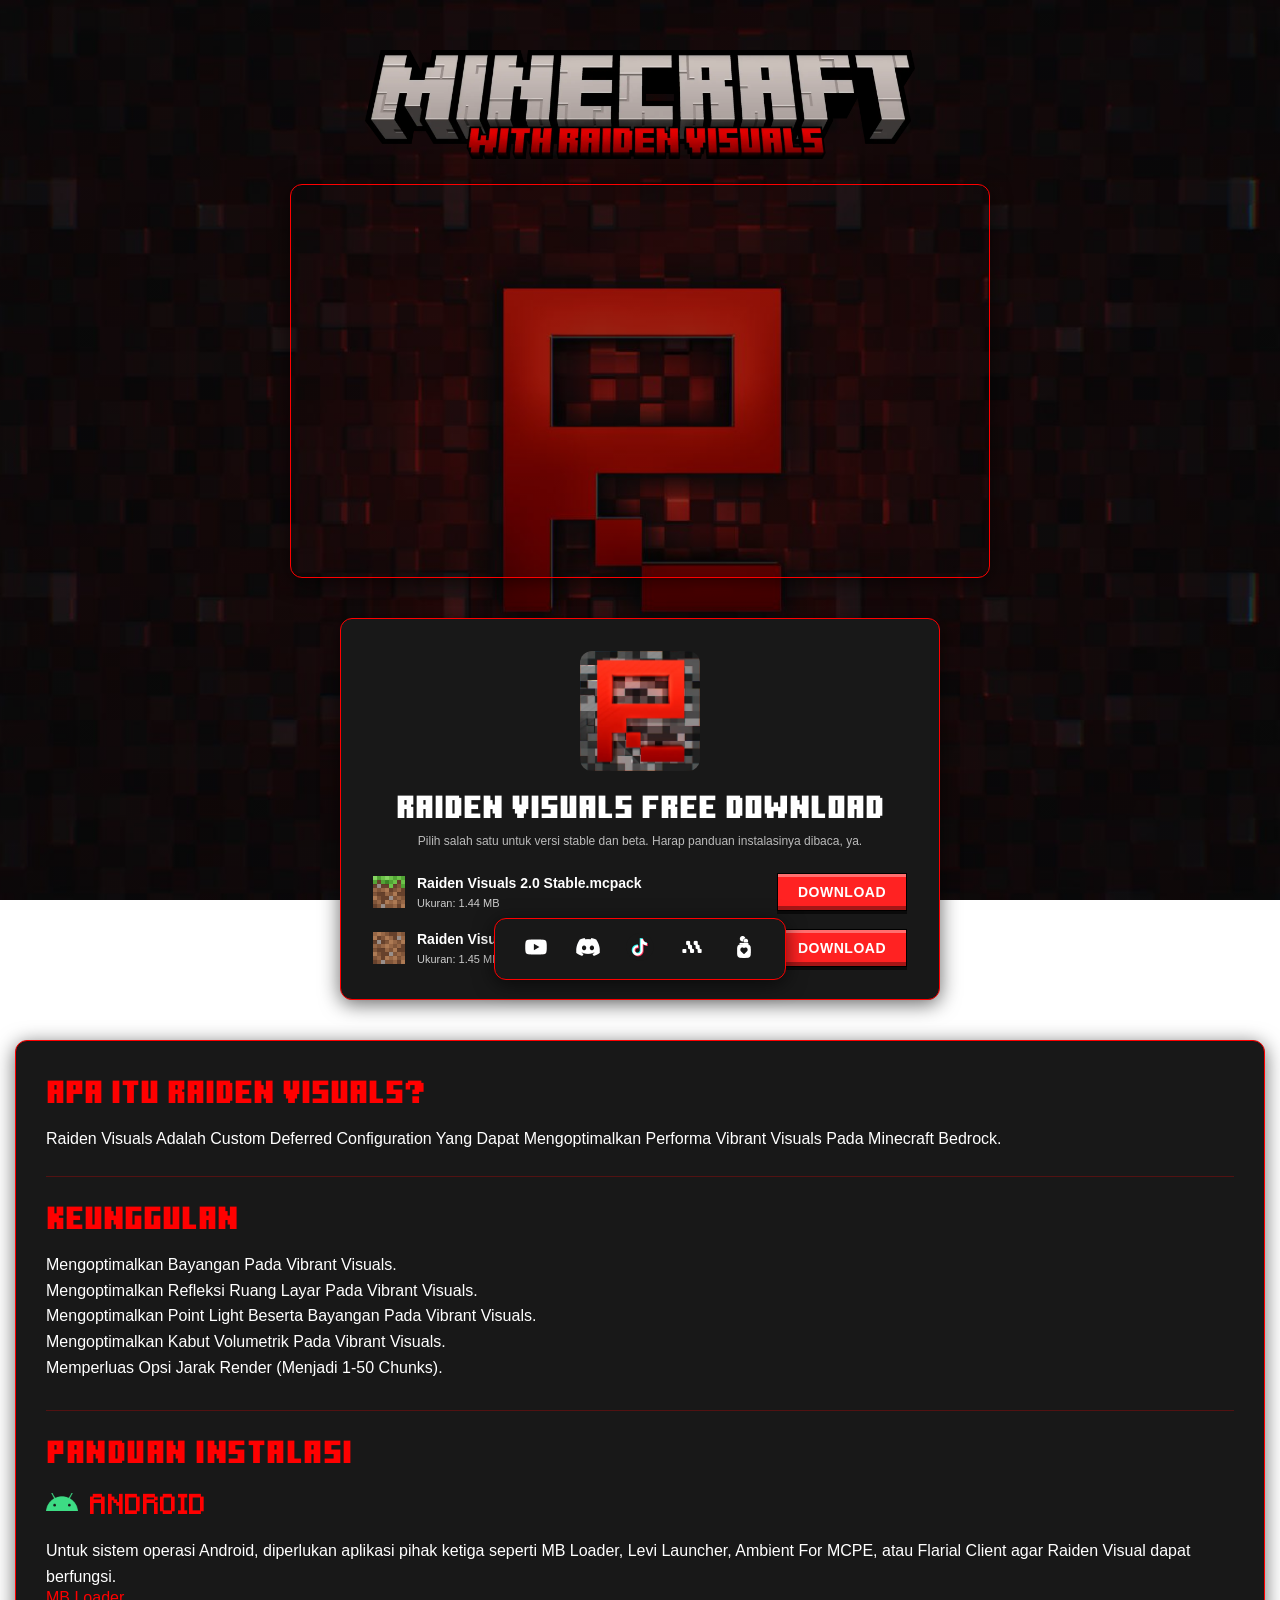
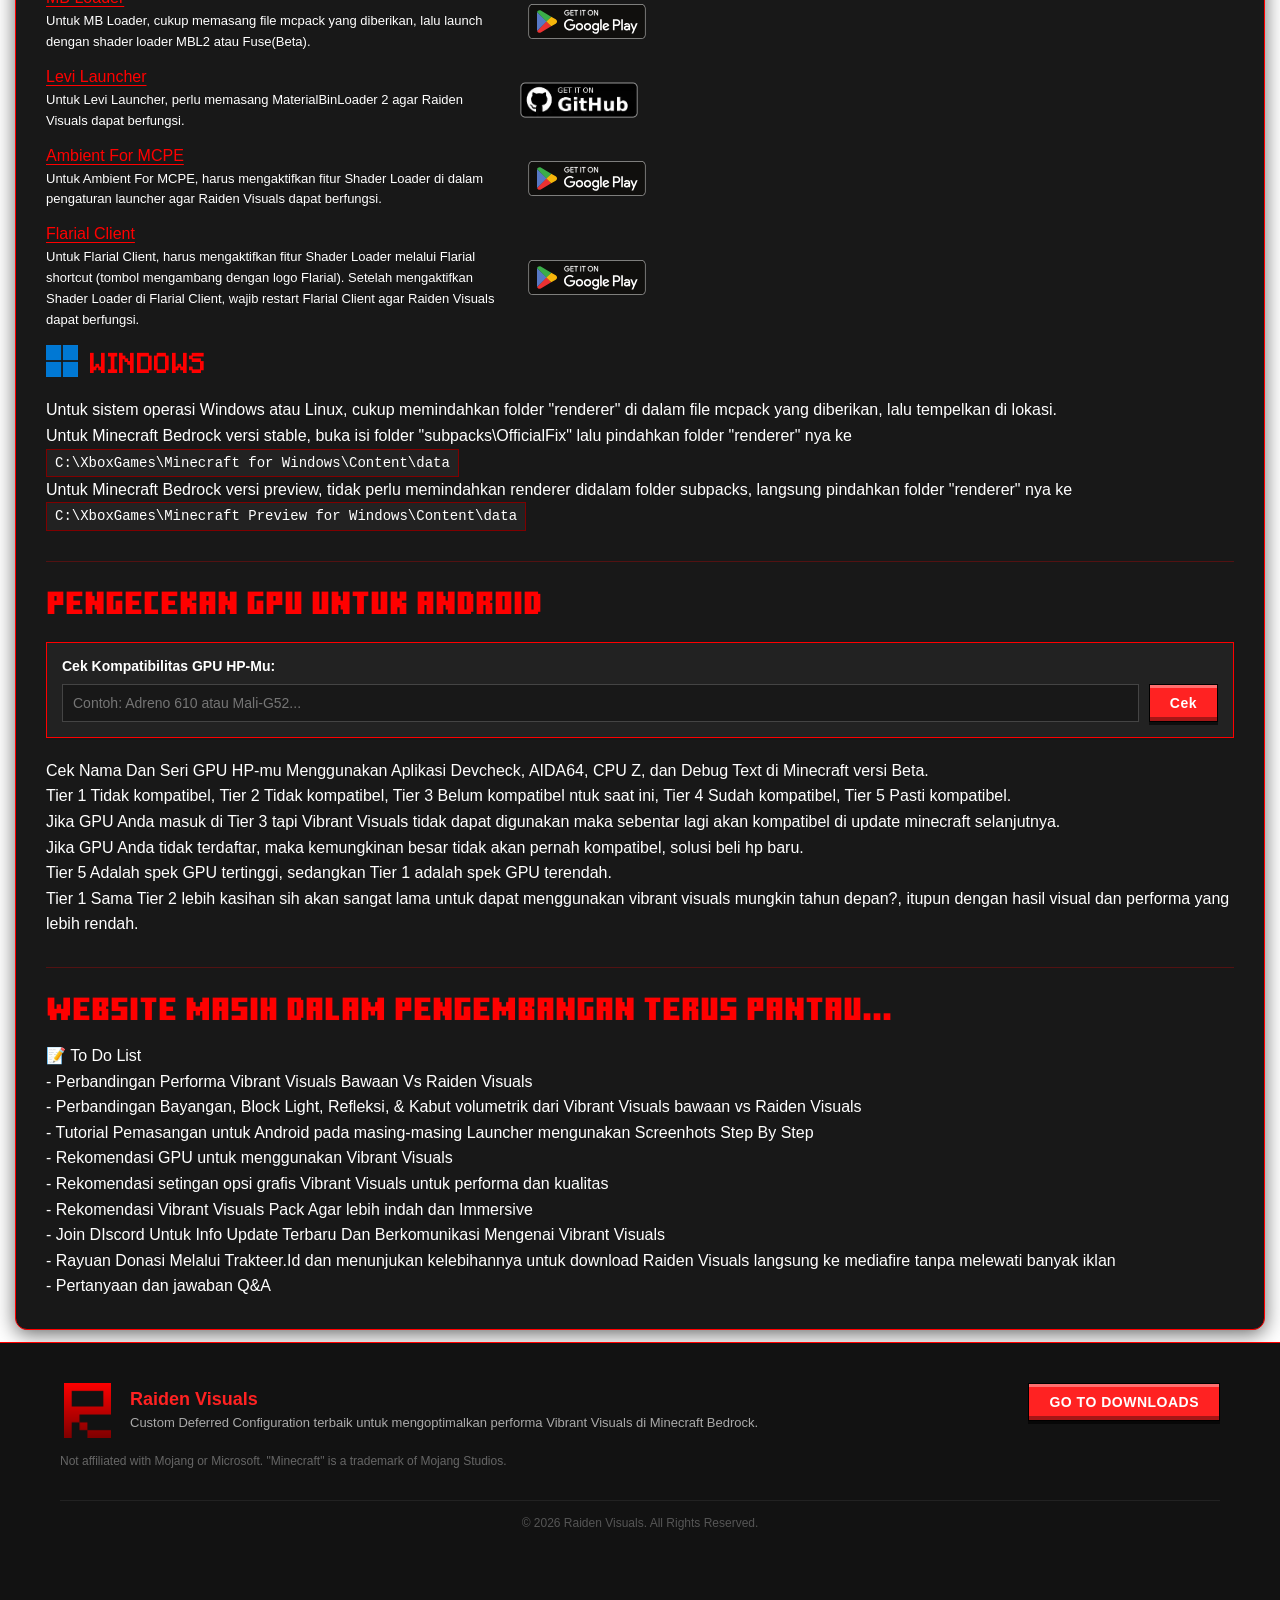
==== commit f18307be: "Optimize images to WebP, improve launcher UI Convert image assets to WebP format for better compress" ====
--- a/index.html
+++ b/index.html
@@ -6,17 +6,17 @@
     <meta name="google-site-verification" content="google2b6186536590153f" />
     <title>Raiden Visuals - Vibrant Visuals Optimizer</title>
     <link rel="stylesheet" href="style.css">
-    <link rel="icon" type="image/png" href="img/pack_icon.png">
-    <link rel="shortcut icon" type="image/png" href="img/pack_icon.png">
-    <link rel="apple-touch-icon" href="img/pack_icon.png">
+    <link rel="icon" type="image/png" href="img/pack_icon.webp">
+    <link rel="shortcut icon" type="image/png" href="img/pack_icon.webp">
+    <link rel="apple-touch-icon" href="img/pack_icon.webp">
     <meta property="og:site_name" content="Raiden Visuals">
     <meta property="og:title" content="Raiden Visuals - Vibrant Visuals Optimizer">
-    <meta property="og:image" content="img/pack_icon.png">
+    <meta property="og:image" content="img/pack_icon.webp">
     <meta property="og:description" content="Raiden Visuals 2.0 adalah Custom Deferred Configuration yang dapat mengoptimalkan performa Vibrant Visuals pada Minecraft Bedrockmu dan kompatibel dengan sistem operasi Android & Windows.">
 </head>
 <body>
 <div class="top-banner-wrapper">
-    <img src="img/title.png" alt="Minecraft With Raiden Visuals" class="minecraft-title-logo">
+    <img src="img/title.webp" alt="Minecraft With Raiden Visuals" class="minecraft-title-logo">
 </div>
 <div class="main-content-row">
     <div class="video-container">
@@ -28,7 +28,7 @@
     </div>
 <div class="container" id="download-section">
         <div class="main-icon-wrapper">
-            <img src="img/pack_icon.png" alt="Logo" class="main-page-icon">
+            <img src="img/pack_icon.webp" alt="Logo" class="main-page-icon">
         </div>
         <h1>Raiden Visuals Free Download</h1>
         <p class="subtitle">Pilih salah satu untuk versi stable dan beta. Harap panduan instalasinya dibaca, ya.</p>
@@ -41,7 +41,7 @@
                     <div class="file-size">Ukuran: 1.44 MB</div>
                 </div>
             </div>
-            <a href="https://link-hub.net/459609/JO6mNLCZn24y" target="_blank" class="download-btn">Download</a>
+            <a href="https://link-hub.net/459609/JO6mNLCZn24y" target="_blank" class="download-btn">DOWNLOAD</a>
         </div>
         <div class="download-card">
             <div class="file-info">
@@ -51,19 +51,19 @@
                     <div class="file-size">Ukuran: 1.45 MB</div>
                 </div>
             </div>
-            <a href="https://link-hub.net/459609/1NCAvysKHDxe" target="_blank" class="download-btn">Download</a>
+            <a href="https://link-hub.net/459609/1NCAvysKHDxe" target="_blank" class="download-btn">DOWNLOAD</a>
         </div>
     </div> <!-- AKHIR DARI CONTAINER (Pastikan ini menutup setelah semua kartu download) -->
 <div class="description-full-container">
     <h2>Apa itu Raiden Visuals?</h2>
     <p>Raiden Visuals Adalah Custom Deferred Configuration Yang Dapat Mengoptimalkan Performa Vibrant Visuals Pada Minecraft Bedrock.</p>
+    <div class="os-guide-block"></div>
     <h2>Keunggulan</h2>
     <p>Mengoptimalkan Bayangan Pada Vibrant Visuals.</p>
     <p>Mengoptimalkan Refleksi Ruang Layar Pada Vibrant Visuals.</p>
     <p>Mengoptimalkan Point Light Beserta Bayangan Pada Vibrant Visuals.</p>
     <p>Mengoptimalkan Kabut Volumetrik Pada Vibrant Visuals.</p>
     <p>Memperluas Opsi Jarak Render (Menjadi 1-50 Chunks).</p>
-    <p> </p>
 <p class="desc-list">
 <div class="os-guide-block">
     <h2 class="desc-title-bold">Panduan Instalasi</h2>
@@ -72,52 +72,72 @@
         <h2 class="desc-title-bold">ANDROID</h2>
     </div>
     <p>Untuk sistem operasi Android, diperlukan aplikasi pihak ketiga seperti MB Loader, Levi Launcher, Ambient For MCPE, atau Flarial Client agar Raiden Visual dapat berfungsi.</p>
-    <ul class="app-launcher-list">
-    <li style="display: block; margin-bottom: 24px;">
-        <div style="display: flex; align-items: center; gap: 10px;">
-            <span class="app-name">MB Loader :</span>
-            <a href="https://play.google.com/store/apps/details?id=io.github.bambosan.mbloader&pcampaignid=web_share" target="_blank" class="launcher-btn">
-                <img src="img/Google_Play_Store_badge_EN.svg" alt="Get it on Google Play" class="badge-img">
-            </a>
-        </div>
-    </li>
-    <li style="display: block; margin-bottom: 24px;">
-        <!-- Baris Levi Launcher -->
-        <div style="display: flex; align-items: center; gap: 10px; margin-bottom: 6px;">
-            <span class="app-name">Levi Launcher :</span>
-            <a href="https://github.com/LiteLDev/LeviLaunchroid/releases" target="_blank" class="launcher-btn">
-                <img src="img/get-it-on-github.png" alt="Get it on GitHub" class="badge-img github-badge">
-            </a>
-        </div>
-        <p style="margin-top: 8px; margin-bottom: 0; font-size: 14px; color: #ffffff;">Untuk Levi Launcher, perlu memasang <a href="https://github.com/mcbegamerxx954/mtbinloader2/releases">MaterialBinLoader 2</a> agar Raiden Visuals dapat berfungsi.</p>
-    </li>
-    <li style="display: block; margin-bottom: 24px;">
-        <div style="display: flex; align-items: center; gap: 10px;">
-            <span class="app-name">Ambient For MCPE :</span>
-            <a href="https://play.google.com/store/apps/details?id=io.kitsuri.mayape" target="_blank" class="launcher-btn">
-                <img src="img/Google_Play_Store_badge_EN.svg" alt="Get it on Google Play" class="badge-img">
-            </a>
-        </div>
-        <p style="margin-top: 8px; margin-bottom: 0; font-size: 14px; color: #ffffff;">Untuk Ambient For MCPE, harus mengaktifkan fitur Shader Loader di dalam pengaturan launcher agar Raiden Visuals dapat berfungsi.</p>
-    </li>
-    <li style="display: block; margin-bottom: 0;">
-        <div style="display: flex; align-items: center; gap: 10px;">
-            <span class="app-name">Flarial Client :</span>
-            <a href="https://play.google.com/store/apps/details?id=com.flarialmc.flarial_launcher" target="_blank" class="launcher-btn">
-                <img src="img/Google_Play_Store_badge_EN.svg" alt="Get it on Google Play" class="badge-img">
-            </a>
-        </div>
-        <p style="margin-top: 8px; margin-bottom: 24; font-size: 14px; color: #ffffff;">Untuk Flarial Client, harus mengaktifkan fitur Shader Loader melalui Flarial shortcut (tombol mengambang dengan logo Flarial). Setelah mengaktifkan Shader Loader di Flarial Client, wajib restart Flarial Client agar Raiden Visuals dapat berfungsi.</p>
-    </li>
-    </ul>
+<ul class="app-launcher-list">
+    <!-- 1. MB Loader (Tetap seperti biasa) -->
+    <li>
+        <div class="app-info-wrapper">
+    <!-- Nama aplikasi sekarang menjadi link yang bisa diklik -->
+    <a href="https://play.google.com/store/apps/details?id=io.github.bambosan.mbloader&pcampaignid=web_share" target="_blank" class="app-name-link">
+            <span class="app-name">MB Loader</span>
+        </a>
+            <p class="app-subtext">Untuk MB Loader, cukup memasang file mcpack yang diberikan, lalu launch dengan shader loader MBL2 atau Fuse(Beta).</p>
+        </div>
+        <a href="https://play.google.com/store/apps/details?id=io.github.bambosan.mbloader&pcampaignid=web_share" target="_blank" class="launcher-btn">
+            <img src="img/Google_Play_Store_badge_EN.svg" alt="Get it on Google Play" class="badge-img">
+        </a>
+    </li>
+
+    <!-- 2. Levi Launcher (Diperbarui agar teks penjelasan menyatu) -->
+    <li>
+        <div class="app-info-wrapper">
+            <!-- Nama aplikasi sekarang menjadi link yang bisa diklik -->
+    <a href="https://github.com/LiteLDev/LeviLaunchroid/releases" target="_blank" class="app-name-link">
+            <span class="app-name">Levi Launcher</span>
+        </a>
+            <p class="app-subtext">Untuk Levi Launcher, perlu memasang MaterialBinLoader 2 agar Raiden Visuals dapat berfungsi.</p>
+        </div>
+        <a href="https://github.com/LiteLDev/LeviLaunchroid/releases" target="_blank" class="launcher-btn">
+            <img src="img/get-it-on-github.webp" alt="Get it on GitHub" class="badge-img github-badge">
+        </a>
+    </li>
+
+    <!-- 3. Ambient For MCPE (Diperbarui agar teks penjelasan menyatu) -->
+    <li>
+        <div class="app-info-wrapper">
+            <!-- Nama aplikasi sekarang menjadi link yang bisa diklik -->
+    <a href="https://play.google.com/store/apps/details?id=io.kitsuri.mayape" target="_blank" class="app-name-link">
+            <span class="app-name">Ambient For MCPE</span>
+        </a>
+            <p class="app-subtext">Untuk Ambient For MCPE, harus mengaktifkan fitur Shader Loader di dalam pengaturan launcher agar Raiden Visuals dapat berfungsi.</p>
+        </div>
+        <a href="https://play.google.com/store/apps/details?id=io.kitsuri.mayape" target="_blank" class="launcher-btn">
+            <img src="img/Google_Play_Store_badge_EN.svg" alt="Get it on Google Play" class="badge-img">
+        </a>
+    </li>
+
+    <!-- 4. Flarial Client (Tetap seperti biasa) -->
+    <li>
+        <div class="app-info-wrapper">
+            <!-- Nama aplikasi sekarang menjadi link yang bisa diklik -->
+    <a href="https://play.google.com/store/apps/details?id=com.flarialmc.flarial_launcher" target="_blank" class="app-name-link">
+            <span class="app-name">Flarial Client</span>
+        </a>
+            <p class="app-subtext">Untuk Flarial Client, harus mengaktifkan fitur Shader Loader melalui Flarial shortcut (tombol mengambang dengan logo Flarial). Setelah mengaktifkan Shader Loader di Flarial Client, wajib restart Flarial Client agar Raiden Visuals dapat berfungsi.</p>
+        </div>
+        <a href="https://play.google.com/store/apps/details?id=com.flarialmc.flarial_launcher" target="_blank" class="launcher-btn">
+            <img src="img/Google_Play_Store_badge_EN.svg" alt="Get it on Google Play" class="badge-img">
+        </a>
+    </li>
+</ul>
     <div class="os-title-wrapper">
         <img src="img/windows.png" alt="Windows Logo" class="os-icon">
         <h2 class="desc-title-bold">WINDOWS</h2>
     </div>
     <p>Untuk sistem operasi Windows atau Linux, cukup memindahkan folder "renderer" di dalam file mcpack yang diberikan, lalu tempelkan di lokasi.</p>
 </div>
-    <p>Untuk Minecraft Bedrock versi stable, buka isi folder "subpacks\OfficialFix" lalu pindahkan folder "renderer" nya ke "C:\XboxGames\Minecraft for Windows\Content\data"</li>
-    <p>Untuk Minecraft Bedrock versi preview, tidak perlu memindahkan renderer didalam folder subpacks, langsung pindahkan folder "renderer" nya ke "C:\XboxGames\Minecraft Preview for Windows\Content\data"</li>
+    <p>Untuk Minecraft Bedrock versi stable, buka isi folder "subpacks\OfficialFix" lalu pindahkan folder "renderer" nya ke <code class="copyable-path" onclick="copyPath(this)">C:\XboxGames\Minecraft for Windows\Content\data</code></p>
+    <p>Untuk Minecraft Bedrock versi preview, tidak perlu memindahkan renderer didalam folder subpacks, langsung pindahkan folder "renderer" nya ke <code class="copyable-path" onclick="copyPath(this)">C:\XboxGames\Minecraft Preview for Windows\Content\data</code></p>
+
 </ul>
 <div class="os-guide-block"></div>
 <h2>Pengecekan GPU untuk android</h2>
@@ -129,6 +149,7 @@
     </div>
     <div id="gpuResult" class="gpu-result-msg"></div>
 </div>
+<p>Cek Nama Dan Seri GPU HP-mu Menggunakan Aplikasi Devcheck, AIDA64, CPU Z, dan Debug Text di Minecraft versi Beta.</p>
 <p>Tier 1 Tidak kompatibel, Tier 2 Tidak kompatibel, Tier 3 Belum kompatibel ntuk saat ini, Tier 4 Sudah kompatibel, Tier 5 Pasti kompatibel.</p>
 <p>Jika GPU Anda masuk di Tier 3 tapi Vibrant Visuals tidak dapat digunakan maka sebentar lagi akan kompatibel di update minecraft selanjutnya.</p>
 <p>Jika GPU Anda tidak terdaftar, maka kemungkinan besar tidak akan pernah kompatibel, solusi beli hp baru.</p>
@@ -137,14 +158,15 @@
 <div class="os-guide-block"></div>
 <h2>website masih dalam pengembangan terus pantau...</h2>
 <p>📝 To Do List</p>
-<p>Perbandingan Performa Vibrant Visuals Bawaan Vs Raiden Visuals</p>
-<p>Perbandingan Bayangan, Block Light, Refleksi, & Kabut volumetrik dari Vibrant Visuals bawaan vs Raiden Visuals</p>
-<p>Tutorial Pemasangan untuk Android pada masing-masing Launcher mengunakan Screenhots Step By Step</p>
-<p>Rekomendasi GPU untuk menggunakan Vibrant Visuals</p>
-<p>Rekomendasi setingan opsi grafis Vibrant Visuals untuk performa dan kualitas</p>
-<p>Rekomendasi Vibrant Visuals Pack Agar lebih indah dan Immersive</p>
-<p>Join DIscord Untuk Info Update Terbaru Dan Berkomunikasi Mengenai Vibrant Visuals</p>
-<p>Rayuan Donasi Melalui Trakteer.Id dan menunjukan kelebihanya untuk download Raiden Visuals langsung ke mediafire tanpa melewati banyak iklan</p>
+<p>- Perbandingan Performa Vibrant Visuals Bawaan Vs Raiden Visuals</p>
+<p>- Perbandingan Bayangan, Block Light, Refleksi, & Kabut volumetrik dari Vibrant Visuals bawaan vs Raiden Visuals</p>
+<p>- Tutorial Pemasangan untuk Android pada masing-masing Launcher mengunakan Screenhots Step By Step</p>
+<p>- Rekomendasi GPU untuk menggunakan Vibrant Visuals</p>
+<p>- Rekomendasi setingan opsi grafis Vibrant Visuals untuk performa dan kualitas</p>
+<p>- Rekomendasi Vibrant Visuals Pack Agar lebih indah dan Immersive</p>
+<p>- Join DIscord Untuk Info Update Terbaru Dan Berkomunikasi Mengenai Vibrant Visuals</p>
+<p>- Rayuan Donasi Melalui Trakteer.Id dan menunjukan kelebihannya untuk download Raiden Visuals langsung ke mediafire tanpa melewati banyak iklan</p>
+<p>- Pertanyaan dan jawaban Q&A</p>
 </div> <!-- AKHIR DARI MAIN CONTENT ROW -->
 <div class="social-media-container">
     <a href="https://www.youtube.com/@vedaraiden" target="_blank" class="social-link">
@@ -178,7 +200,7 @@
         <!-- SISI KIRI: Branding & Informasi Logo -->
         <div class="footer-left">
             <div class="footer-brand">
-                <img src="img/pack_icon.png" alt="Raiden Visuals Logo" class="footer-logo">
+                <img src="img/R.png" alt="Raiden Visuals Logo" class="footer-logo">
                 <div class="footer-brand-text">
                     <h3>Raiden Visuals</h3>
                     <p class="footer-desc">Custom Deferred Configuration terbaik untuk mengoptimalkan performa Vibrant Visuals di Minecraft Bedrock.</p>
@@ -190,7 +212,7 @@
         </div>
         <!-- SISI KANAN: Tombol Pintasan Kembali ke Atas / Tempat Download -->
         <div class="footer-right">
-            <a href="#download-section" class="scroll-to-download-btn launcher-btn">Kembali ke Unduhan</a>
+            <a href="#download-section" class="scroll-to-download-btn launcher-btn">GO TO DOWNLOADS</a>
         </div>
     </div>
     <div class="footer-bottom-copyright">
--- a/style.css
+++ b/style.css
@@ -36,32 +36,41 @@
 html {
     scroll-behavior: smooth; /* KODE UTAMA: Membuat semua efek lompatan link menjadi animasi gulir halus */
 }
-
-/* Mengatur container list launcher agar menumpuk rapi ke bawah */
-.app-launcher-list {
-    list-style-type: none !important;
-    padding-left: 0 !important;
-    margin-top: 15px;
-    display: flex;
-    flex-direction: column;
-    gap: 12px; /* Jarak vertikal antar baris aplikasi */
-    width: 100%;
-}
-/* Mengatur baris item agar teks dan tombol sejajar horizontal */
+/* Pembungkus nama aplikasi dan sub-teks penjelasan */
+.app-info-wrapper {
+    display: flex;
+    flex-direction: column; /* Menyusun teks penjelasan tepat di bawah nama aplikasi */
+    gap: 4px;
+    min-width: 250px;       /* Memberi ruang lebar agar teks tidak terlalu menumpuk */
+}
+
+/* Mengatur gaya tulisan penjelasan di bawah launcher */
+.app-subtext {
+    font-family: 'NotoSans', sans-serif !important;
+    font-weight: 300 !important;
+    color: #ffffff !important; /* Warna abu-abu terang agar terpisah secara visual dari judul */
+    font-size: 13px !important;
+    margin: 0 !important;
+    line-height: 1.4;
+    max-width: 30400px;         /* Membatasi lebar teks agar tidak menabrak tombol */
+}
+
+/* Memastikan baris item list tetap sejajar secara vertikal dengan tombol */
 .app-launcher-list li {
     display: flex;
+    color: #ffffff !important; /* Warna abu-abu terang agar terpisah secara visual dari judul */
     align-items: center;
-    gap: 10px; /* Jarak horizontal antara teks titik dua (:) dan tombol */
-}
-/* Mengatur teks nama aplikasi launcher */
+    justify-content: space-between; /* Memisahkan teks di kiri dan tombol badge di kanan */
+    max-width: 600px;               /* Batas lebar total baris list */
+    gap: 20px;
+    margin-bottom: 15px;            /* Jarak konsisten antar baris aplikasi */
+}
+
+/* Setel ulang min-width app-name lama agar flexbox bekerja dengan fleksibel */
 .app-launcher-list .app-name {
-    font-family: 'NotoSans', sans-serif !important;
-    font-weight: 700 !important;
-    color: #ffffff;
-    font-size: 15px;
-    min-width: 130px; /* Mengunci lebar teks agar posisi semua tombol di kanannya sejajar lurus vertikal */
-    display: inline-block;
-}
+    min-width: auto !important;
+}
+
 /* Mengatur ukuran proporsional tombol Google Play dan GitHub badge */
 .app-launcher-list .badge-img {
     height: 35px; /* Mengunci tinggi tombol agar serasi dengan ukuran teks */
@@ -70,11 +79,25 @@
     display: block;
     transition: transform 0.2s ease;
 }
+/* Mengatur dekorasi tautan nama aplikasi agar terlihat rapi */
+.app-name-link {
+    text-decoration: underline; /* Memberi efek garis bawah saat diarahkan kursor */
+    color: #ff0000; /* Memberi efek warna merah saat diarahkan kursor */
+}
+.app-name-link:hover {
+    text-decoration: none;
+}
+/* Menyamakan ukuran semua badge/tombol download */
+.launcher-btn img {
+    height: 40px;      /* Atur tinggi yang seragam untuk semua ikon */
+    width: auto;       /* Biarkan lebar menyesuaikan secara proporsional */
+    display: block;
+    object-fit: contain; /* Memastikan gambar tidak terdistorsi atau terpotong */
+}
 /* Mengunci ukuran badge GitHub secara langsung agar pas dan seimbang */
 .github-badge {
-    height: 48px !important;    /* Menaikkan tinggi gambar inti agar pas dengan Google Play */
-    margin-top: -1px;           /* Penyesuaian posisi atas bawah */
-    margin-left: -2px;          /* Penyesuaian posisi kiri kanan */
+    height: 52px !important;    /* Menaikkan tinggi gambar inti agar pas dengan Google Play */
+    margin-left: -5px; 
 }
 /* Animasi membesar halus saat tombol disorot kursor */
 .app-launcher-list .badge-img:hover {
@@ -96,7 +119,6 @@
     margin-top: 10px !important;    /* DIUBAH: Dikurangi dari 25px menjadi 10px agar lebih menempel ke atas */
     margin-bottom: 12px !important;
 }
-
 /* Memberi jarak dan pemisah visual antar blok panduan (Android/Windows) */
 .os-guide-block {
     margin-top: 30px;
@@ -114,13 +136,11 @@
     width: 32px !important;
     height: 32px !important;
     object-fit: contain;
-    margin-bottom: 0 !important; /* Menghilangkan margin bawah lama agar lurus dengan teks */
 }
 
 /* Merapikan teks judul OS agar jaraknya pas */
 .os-title-wrapper h2 {
     margin: 0 !important;    /* Menghilangkan margin bawaan agar tidak merusak posisi */
-    line-height: 1;
     font-family: 'MinecraftSeven', sans-serif !important; /* Ganti dari MinecraftTen ke MinecraftSeven */
     font-size: 22px !important; /* Disesuaikan karena MinecraftSeven proporsinya beda dari MinecraftTen */
 }
@@ -132,6 +152,7 @@
 }
 /* Terapkan font TIPIS ke isi teks, deskripsi, dan list */
 body, p, .desc-text-light, .desc-list li, .file-name, .file-size {
+    
     font-family: 'NotoSans', sans-serif !important;
 }
 /* Mengatur sub-judul di kotak deskripsi bawah */
@@ -141,13 +162,10 @@
     font-weight: 700 !important;
     color: #ff0000;
     font-size: 32px !important;
-    
     /* UBAH BAGIAN INI: Tambahkan jarak atas agar tidak menempel */
-    margin-top: 30px !important;    /* Diubah dari 25px menjadi 45px agar teks turun */
     margin-bottom: 15px !important; /* Jarak bawah ke arah teks Android */
     letter-spacing: 0.5px;
 }
-
 /* 2. Mengatur ISI TEKS (Font Tipis) agar LEBIH BESAR dan mudah dibaca */
 .desc-text-light, .desc-list li {
     font-family: 'NotoSans', sans-serif !important;
@@ -173,11 +191,8 @@
     box-shadow: 0 4px 20px rgba(0, 0, 0, 0.6);
     border: 1px solid #ff0000;
     max-width: 1340px; 
-        width: 100%;
-
-    /* UBAH BAGIAN INI: Kurangi nilainya agar kotaknya bergeser ke atas */
-    margin-top: 0px;      /* DIUBAH: Dikurangi dari 30px menjadi 10px */
-    margin-bottom: 40px; 
+    width: 100%;
+    margin-bottom: 0 !important; /* Menghilangkan margin bawah lama agar lurus dengan teks */
 }
 
 .description-full-container h2 {
@@ -187,9 +202,9 @@
 }
 .description-full-container p {
     color: #ffffff;    /* Warna teks isi deskripsi putih bersih */
-    font-size: 14px;
+    
+    font-size: 16px;
     line-height: 1.6;  /* Mengatur jarak antar baris agar nyaman dibaca */
-    margin-bottom: 10px; /* Jarak antar paragraf agar tidak menempel */
 }
 /* Memastikan frame video di dalamnya mengisi penuh ruang pembungkus */
 .video-container iframe {
@@ -242,8 +257,10 @@
     display: flex;
     justify-content: center;
     width: 100%;
-    margin-bottom: 25px; /* Jarak antara logo Minecraft dengan kotak hitam di bawahnya */
-}
+    margin-top: 30px;    /* KODE BARU: Memberikan jarak renggang dari batas paling atas layar */
+    margin-bottom: 15px;  /* Jarak bawah menuju ke kotak video & download card */
+}
+
 
 /* Mengatur ukuran dan responsivitas logo Minecraft */
 .minecraft-title-logo {
@@ -399,14 +416,13 @@
     background-color: #ff2222; /* Tombol merah */
     color: white;
     text-decoration: none;
-    padding: 10px 18px;
-    border-radius: 6px;
+    padding: 10px 20px;
     font-size: 14px;
     font-weight: 600;
-    font-family: 'MinecraftTen', sans-serif !important;
+    font-family: 'NotoSans', sans-serif !important;
     letter-spacing: 0.5px;
     /* Stroke hitam ala tombol Mojang */
-    border: 2px solid #000000;
+    border: 1px solid #000000;
     /* Highlight terang di atas, gelap di bawah (efek 3D/bevel) + bayangan luar */
     box-shadow:
         inset 0 3px 0 rgba(255, 255, 255, 0.35),
@@ -430,11 +446,10 @@
     background: #222222;
     border: 1px solid #ff0000;
     padding: 15px;
-    border-radius: 8px;
+    border-radius: 0px;
     margin-top: 20px;
     margin-bottom: 20px;
 }
-
 .gpu-box-title {
     color: #ffffff;
     font-family: 'NotoSans', sans-serif !important;
@@ -453,29 +468,34 @@
     padding: 10px;
     background-color: #181818;
     border: 1px solid #444444;
-    border-radius: 6px;
     color: #ffffff;
     font-family: 'NotoSans', sans-serif !important;
     font-size: 14px;
     outline: none;
 }
 #gpuInput:focus {
-    border-color: #ff2222;
+    border-color: #ff0000;
 }
 #gpuCheckBtn {
-    background-color: #ff2222;
+    background-color: #ff2222; /* Tombol merah */
     color: white;
-    border: none;
-    padding: 0 20px;
-    border-radius: 6px;
-    font-family: 'NotoSans', sans-serif !important;
-    font-weight: 700;
-    cursor: pointer;
-    flex-shrink: 0; /* Mencegah tombol ikut menyusut/gepeng, biarkan input yang menyesuaikan */
-    transition: background 0.2s;
+    text-decoration: none;
+    padding: 10px 20px;
+    font-size: 14px;
+    font-weight: 600;
+    font-family: 'NotoSans', sans-serif !important;
+    letter-spacing: 0.5px;
+    /* Stroke hitam ala tombol Mojang */
+    border: 1px solid #000000;
+    /* Highlight terang di atas, gelap di bawah (efek 3D/bevel) + bayangan luar */
+    box-shadow:
+        inset 0 3px 0 rgba(255, 255, 255, 0.35),
+        inset 0 -4px 0 rgba(0, 0, 0, 0.35),
+        0 3px 0 rgba(0, 0, 0, 0.6);
+    transition: background 0.15s ease, transform 0.1s ease, box-shadow 0.1s ease;
 }
 #gpuCheckBtn:hover {
-    background-color: #cc1111;
+    background-color: #ff0000;
 }
 /* Di layar sangat sempit (HP kecil seperti iPhone SE), tumpuk input dan tombol ke bawah agar lebih lega */
 @media (max-width: 360px) {
@@ -558,16 +578,16 @@
 /* Mengatur Kontainer Utama Footer agar Panjang Mentok Kanan-Kiri yang Presisi */
 .site-footer {
     background-color: #121212 !important;
-    border-top: 1px solid #222222;
+    border-top: 1px solid #ff0000;
     /* RUMUS BARU: Lebar 100vw penuh, ditarik ke kiri-kanan sebesar 15px (mengompensasi padding body) */
     width: 100vw !important;
     margin-left: -15px !important;
     margin-right: -15px !important;
     /* Ruang bagian dalam kotak footer */
     padding: 40px 60px 80px 60px;         
-    margin-top: 60px; 
+    margin-top: 12px; 
     margin-bottom: 0 !important;          
-    font-family: 'RaidenCustomLight', sans-serif !important;
+    font-family: 'NotoSans', sans-serif !important;
     box-sizing: border-box;
 }
 /* Mengunci teks di dalam agar tetap rapi di tengah monitor besar */
@@ -599,7 +619,7 @@
     object-fit: contain;
 }
 .footer-brand-text h3 {
-    font-family: 'RaidenCustomBold', sans-serif !important;
+    font-family: 'NotoSans', sans-serif !important;
     color: #ff2222; /* Merah khas Raiden */
     font-size: 18px;
     margin-bottom: 4px;
@@ -624,16 +644,22 @@
 }
 
 .scroll-to-download-btn {
-    background-color: #ff2222;
-    color: #ffffff;
+    background-color: #ff2222; /* Tombol merah */
+    color: white;
     text-decoration: none;
-    padding: 10px 18px;
-    border-radius: 6px;
-    font-size: 13px;
-    font-family: 'RaidenCustomBold', sans-serif !important;
-    font-weight: 700;
-    transition: background 0.2s, transform 0.2s;
-    box-shadow: 0 4px 10px rgba(255, 34, 34, 0.2);
+    padding: 10px 20px;
+    font-size: 14px;
+    font-weight: 600;
+    font-family: 'NotoSans', sans-serif !important;
+    letter-spacing: 0.5px;
+    /* Stroke hitam ala tombol Mojang */
+    border: 1px solid #000000;
+    /* Highlight terang di atas, gelap di bawah (efek 3D/bevel) + bayangan luar */
+    box-shadow:
+        inset 0 3px 0 rgba(255, 255, 255, 0.35),
+        inset 0 -4px 0 rgba(0, 0, 0, 0.35),
+        0 3px 0 rgba(0, 0, 0, 0.6);
+    transition: background 0.15s ease, transform 0.1s ease, box-shadow 0.1s ease;
 }
 
 .scroll-to-download-btn:hover {
@@ -646,6 +672,7 @@
     border-top: 1px solid #222222;
     margin-top: 30px;
     padding-top: 15px;
+    padding-bottom: 15px;
     text-align: center; /* Memaksa posisi teks berada tepat di tengah */
 }
 
@@ -653,23 +680,59 @@
     color: #555555;
     font-size: 12px;
 }
+/* Mengatur tampilan jalur folder agar menarik dan bisa diklik */
+.copyable-path {
+    background-color: #222222;
+    color: #ffffff; /* Warna merah khas Raiden */
+    padding: 2px 8px;
+    border: 1px solid #7F0000;
+    font-family: monospace;
+    font-size: 14px;
+    cursor: pointer;
+    display: inline-block;
+    word-break: break-all; /* Agar teks panjang tidak merusak layout mobile */
+    transition: background 0.2s, color 0.2s;
+}
+
+/* Efek saat kursor menyorot jalur folder */
+.copyable-path:hover {
+    background-color: #0037A5;
+    border-color: #0037A5;
+}
+
+/* Efek animasi kecil saat teks berhasil disalin */
+.copyable-path.copied {
+    color: #0037A5 !important;
+    background-color: #ffffff;
+    border-color: #ffffff;
+}
 
 /* Responsif HP: Membuat tampilan sejajar ke bawah jika dibuka dari mobile */
+/* KODE PERBAIKAN KHUSUS MOBILE: Mengembalikan layout HP agar rapi di tengah */
 @media (max-width: 768px) {
+    body {
+        display: flex !important;
+        flex-direction: column !important;
+        align-items: center !important;
+        justify-content: flex-start !important;
+        padding: 0px 12px 0px 12px !important; /* Memberikan jarak aman di kanan-kiri dan bawah layar HP */
+    }
+    /* Memastikan kontainer teks di dalam footer tegak lurus di tengah HP */
     .footer-container {
-        flex-direction: column;
-        align-items: center;
-        text-align: center;
+        flex-direction: column !important;
+        align-items: center !important;
+        text-align: center !important;
+        gap: 25px !important;
     }
     .footer-brand {
-        flex-direction: column;
-        align-items: center;
+        flex-direction: column !important;
+        align-items: center !important;
     }
     .footer-left {
-        align-items: center;
+        align-items: center !important;
     }
     .footer-right {
-        width: 100%;
-        justify-content: center;
-    }
-}+        width: 100% !important;
+        justify-content: center !important;
+    }
+}
